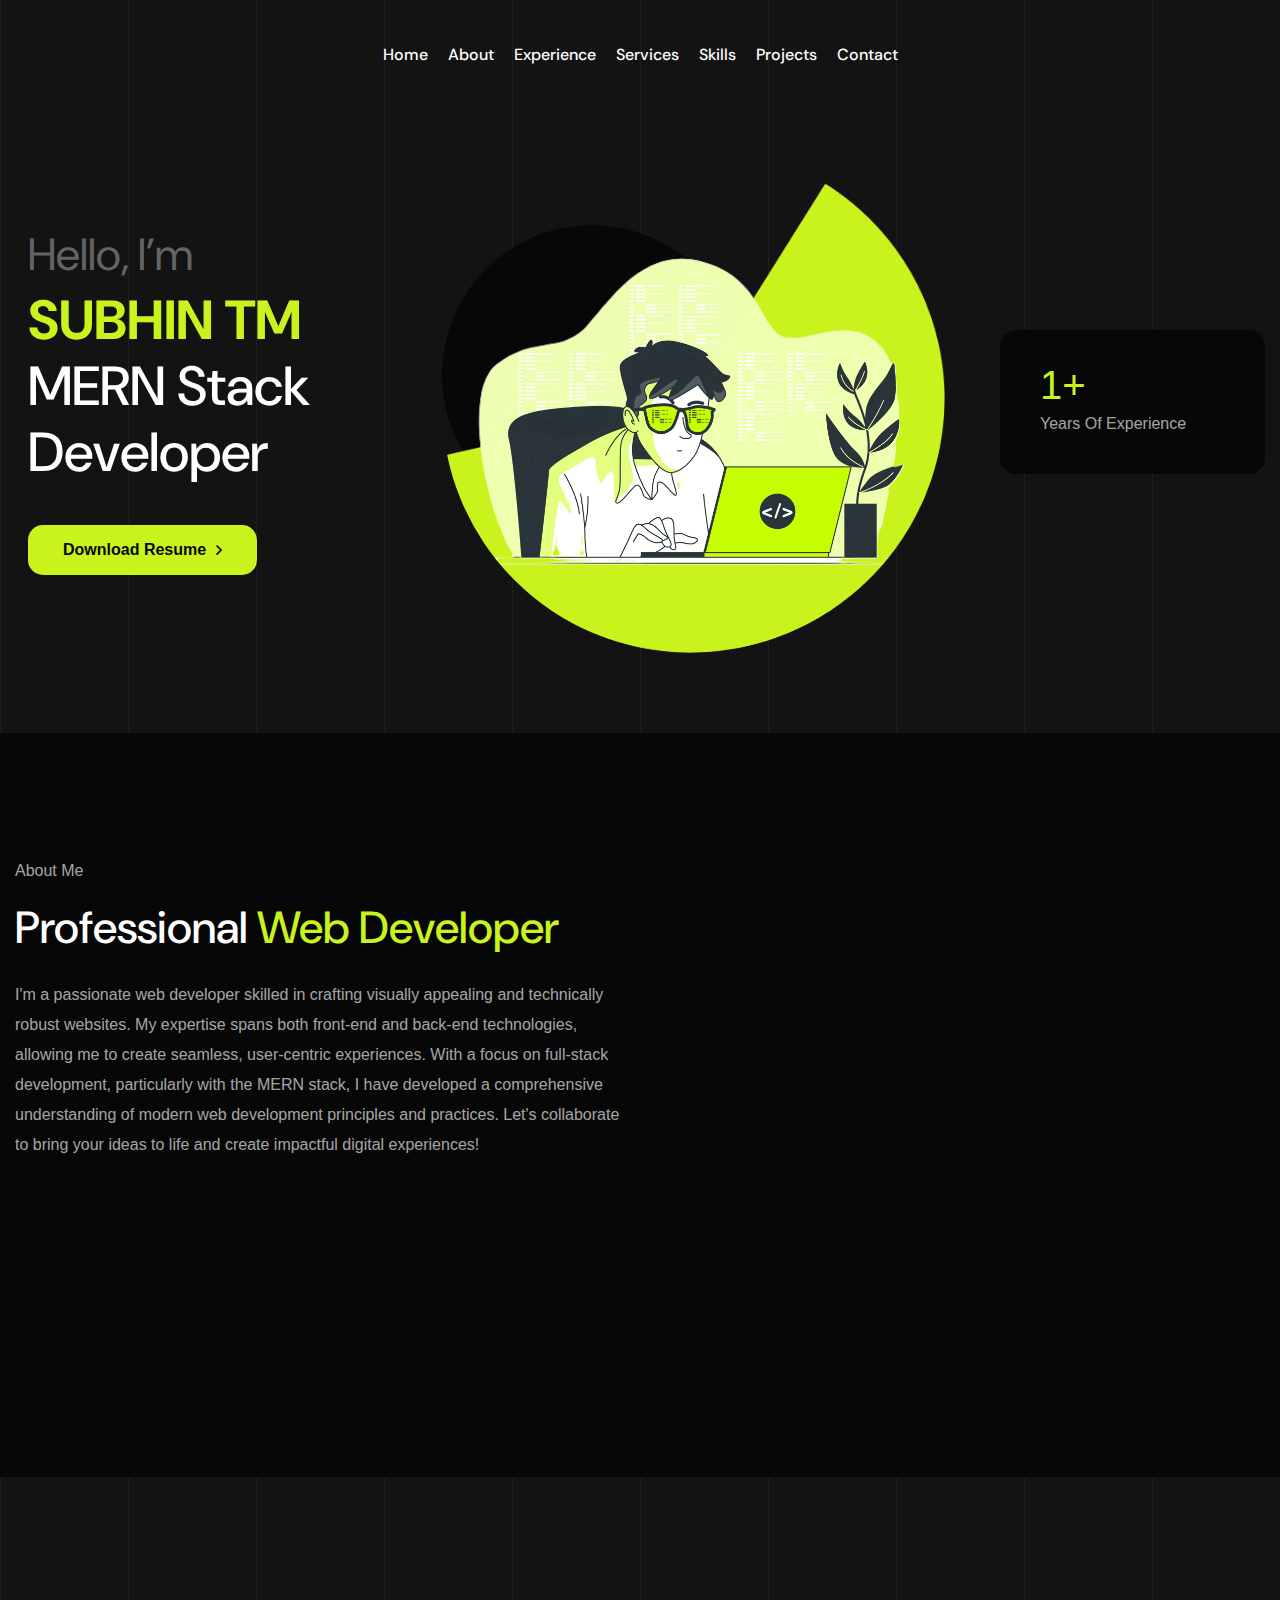
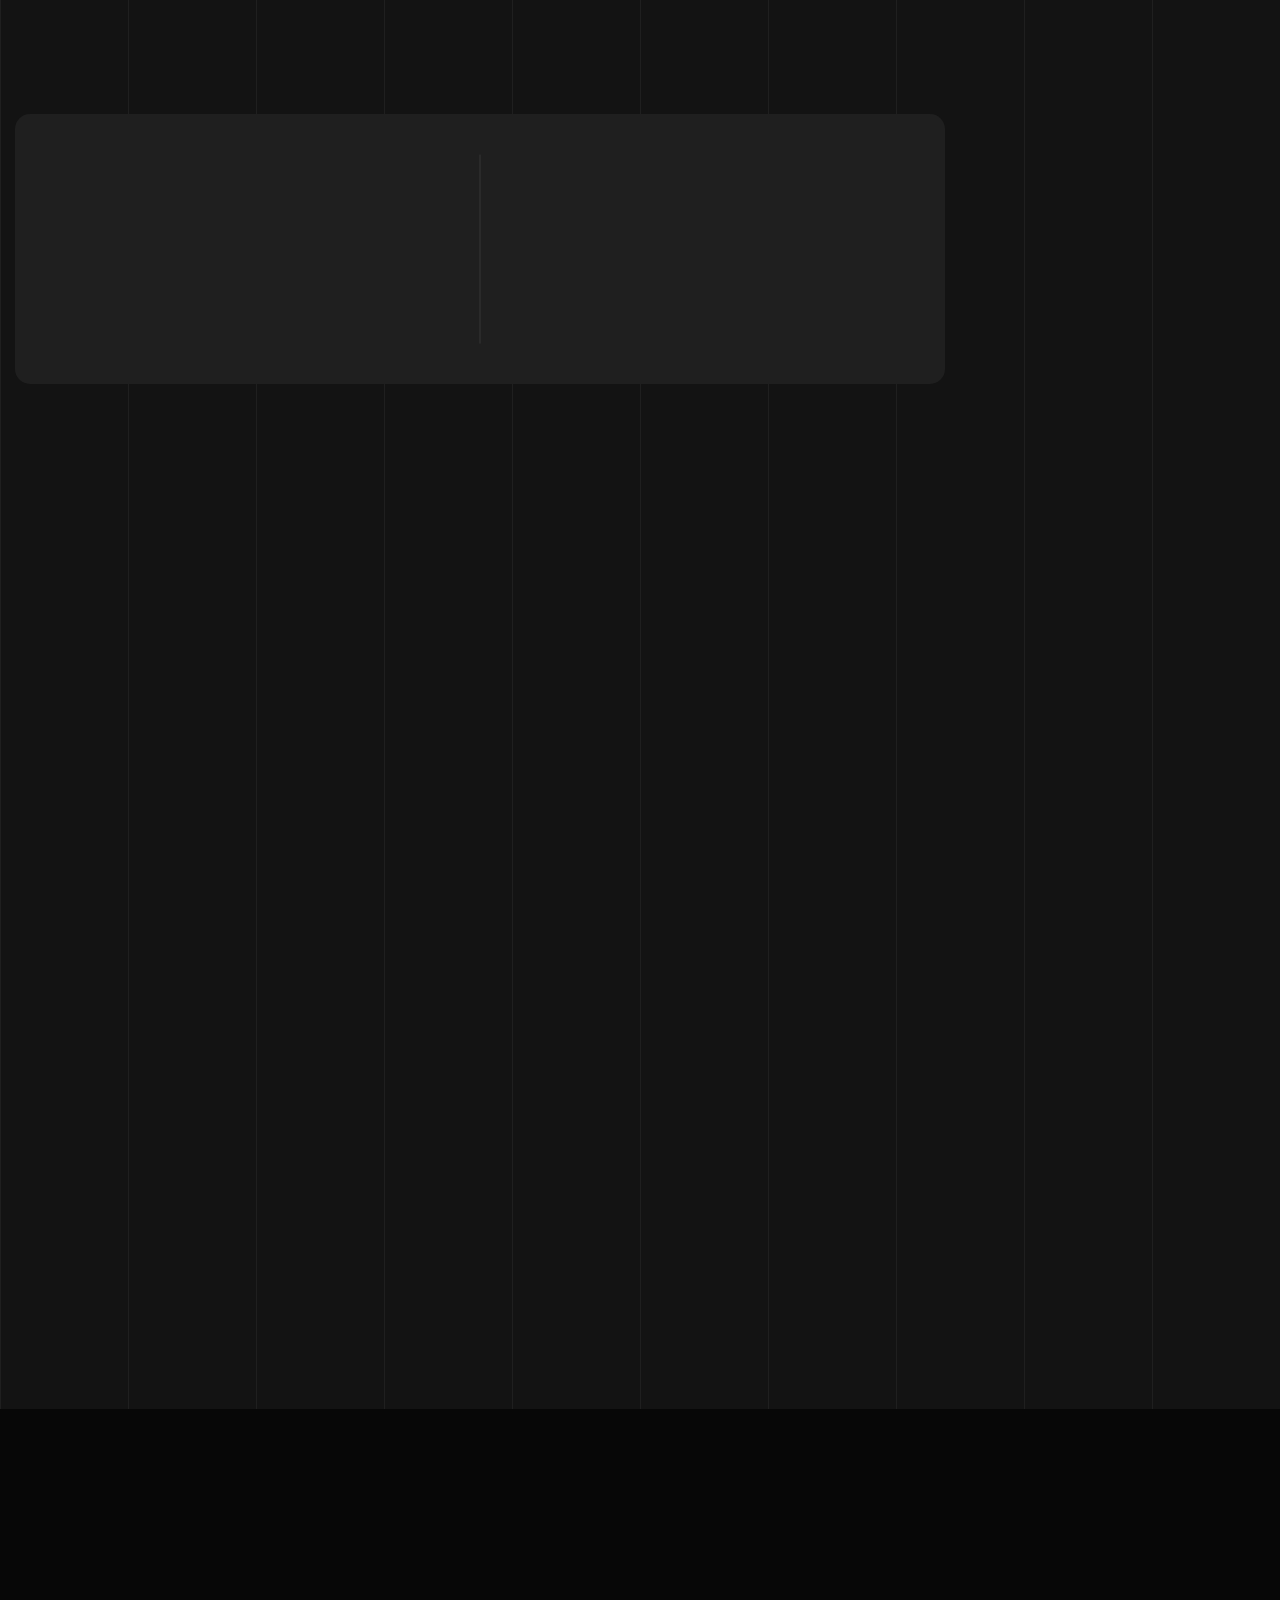
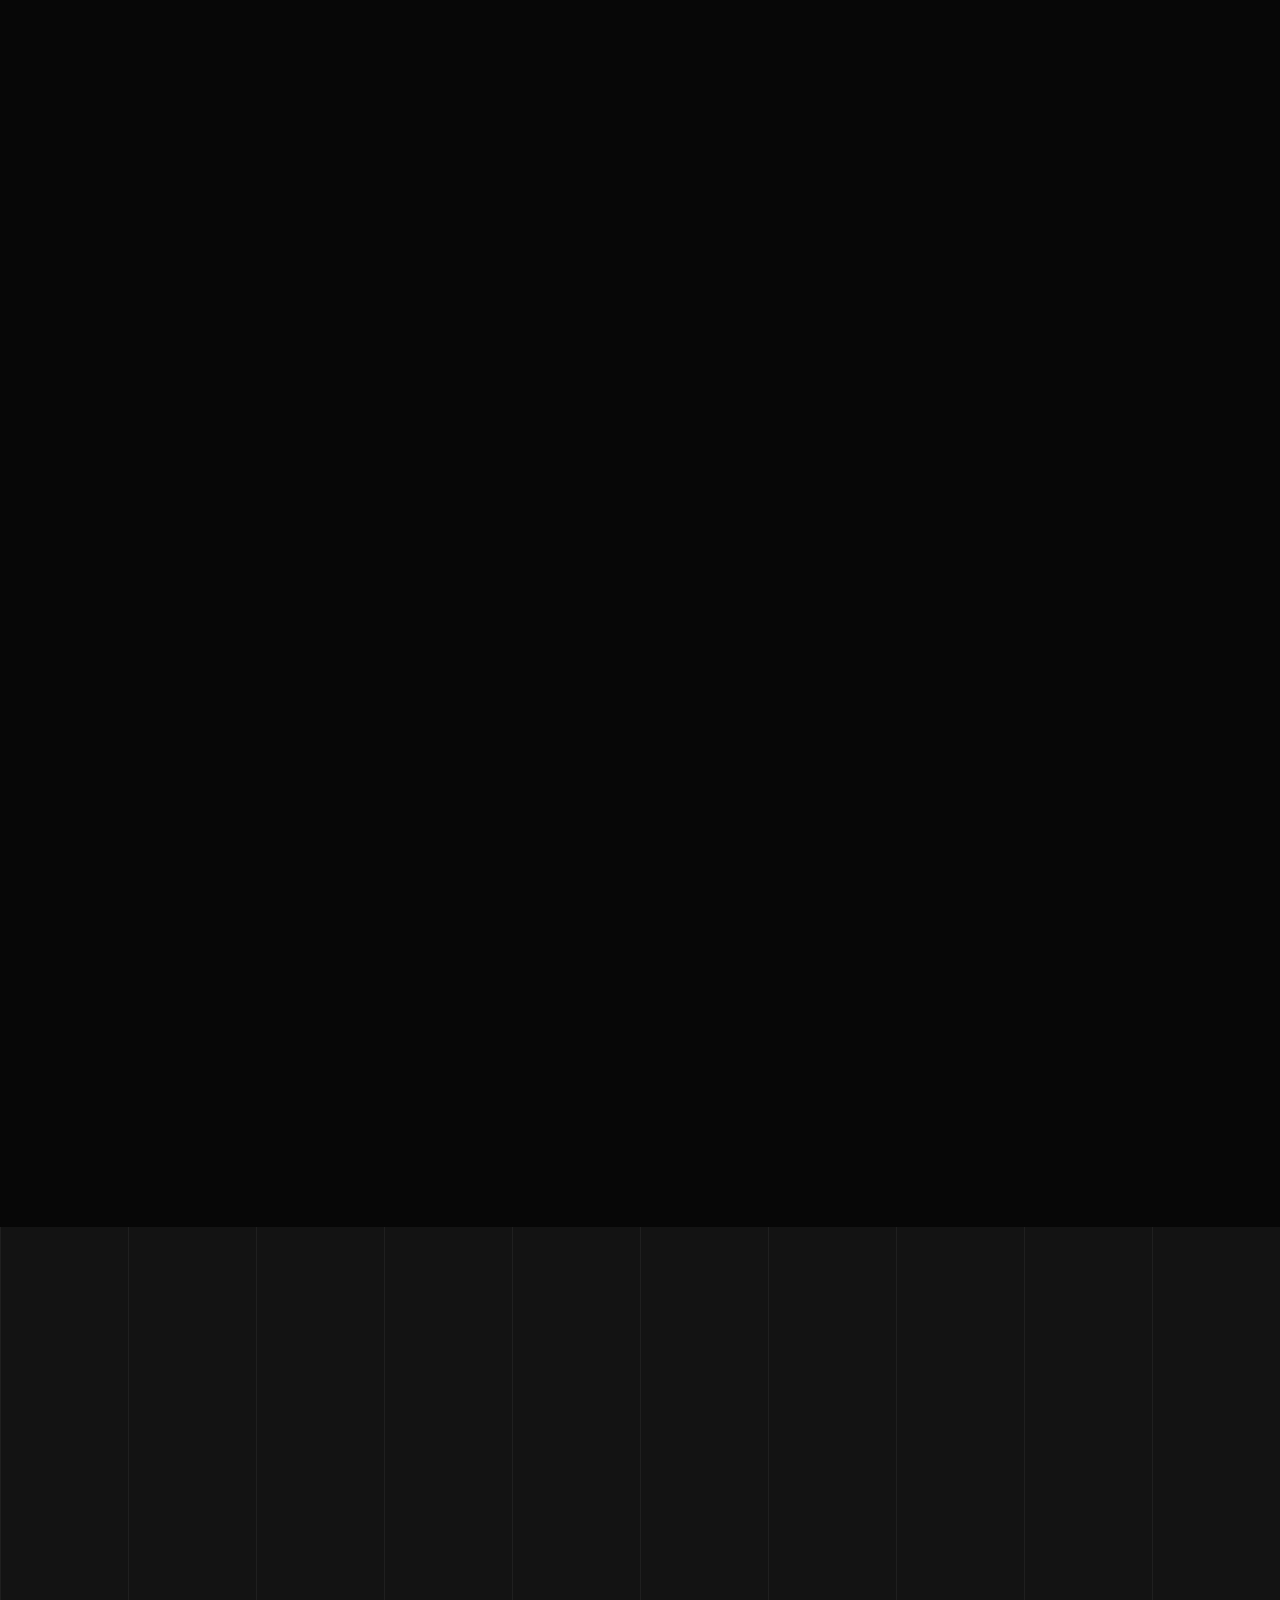
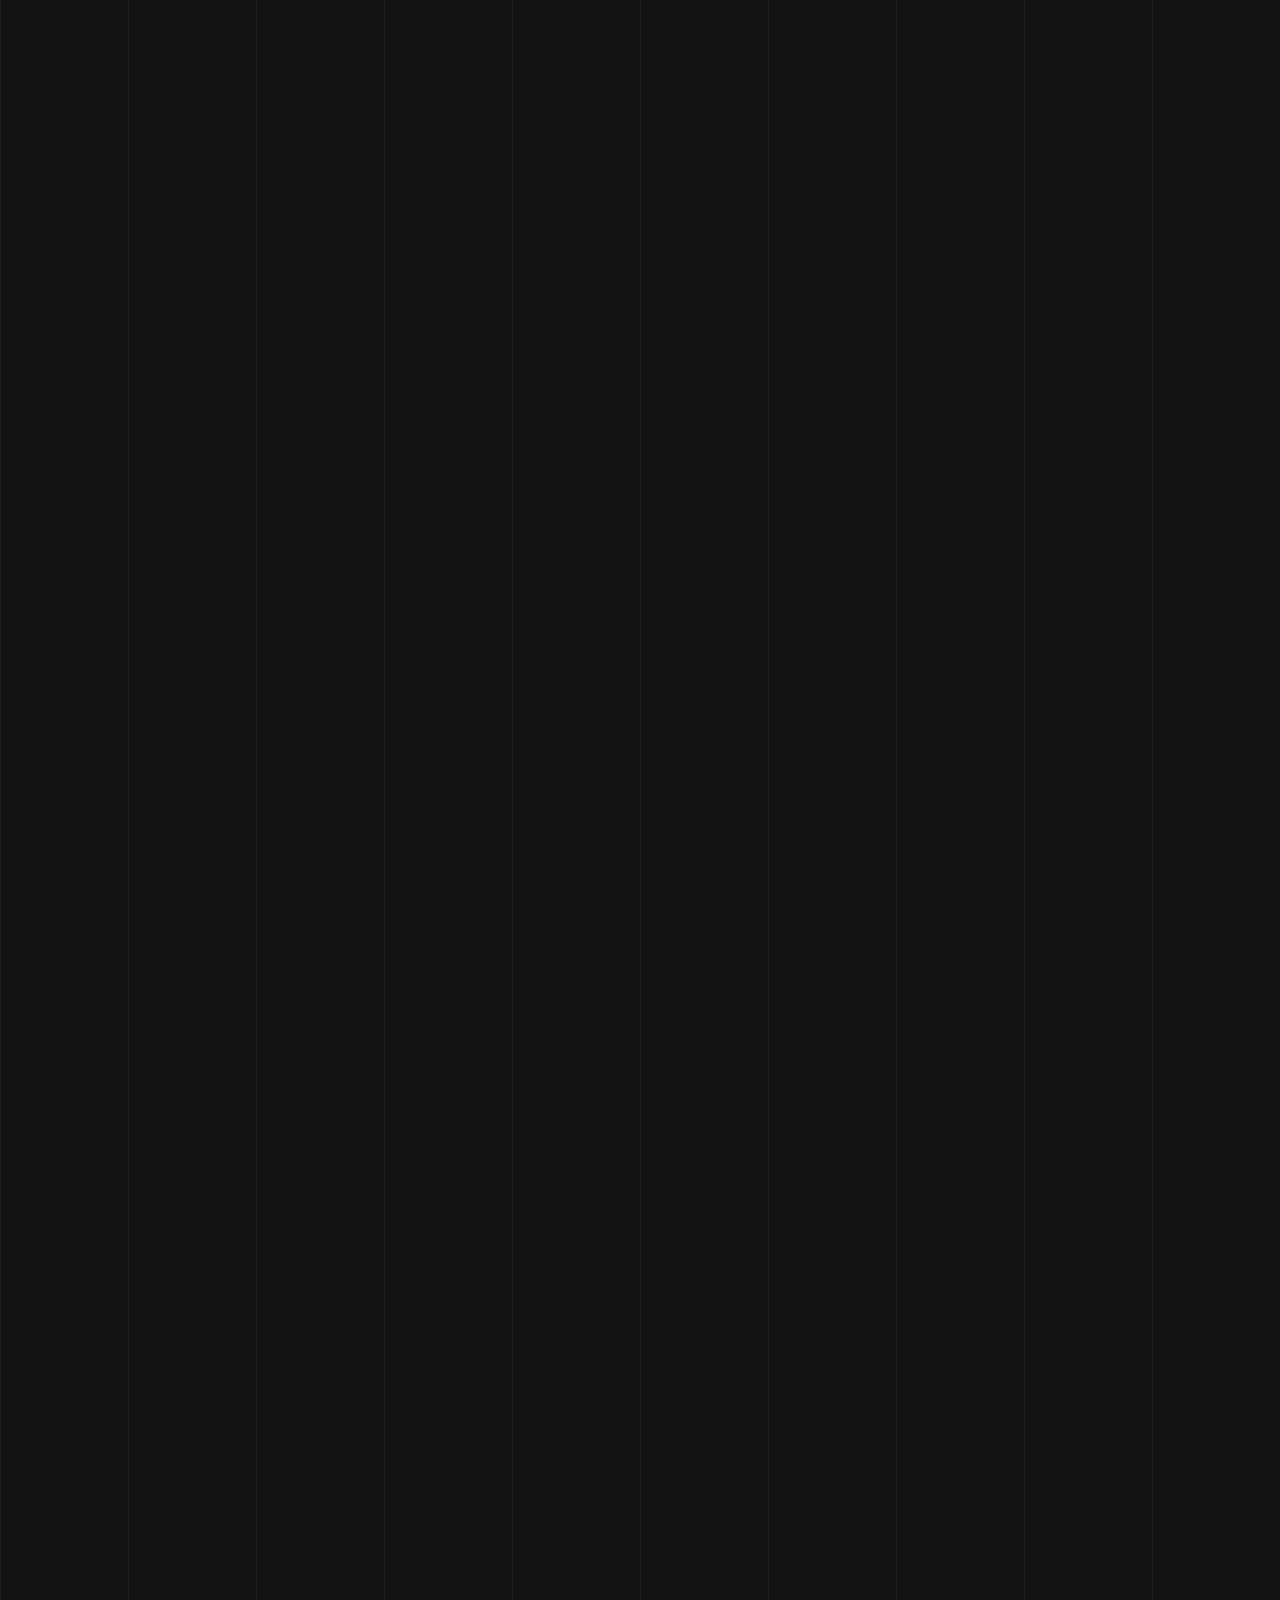
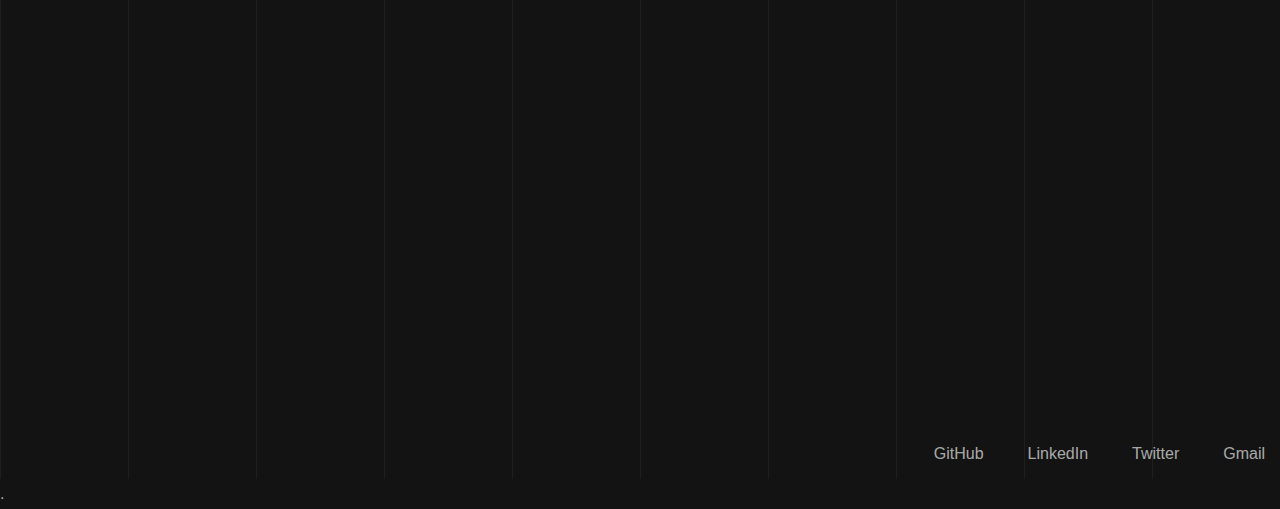
==== index.html @ 80774de9 "added exmedia and todo" ====
<!DOCTYPE html>
<html lang="en">

<head>
    <!-- Required meta tags -->
    <meta charset="utf-8">
    <meta name="description" content="">
    <meta http-equiv="X-UA-Compatible" content="IE=edge">
    <meta name="viewport" content="width=device-width, initial-scale=1, shrink-to-fit=no">

    <!-- Title -->
    <title>Portfolio</title>
    <!-- Favicon Icon -->
    <!-- <link rel="shortcut icon" href="assets/images/favicon.png" type=""> -->
    
    <!-- Flaticon -->
    <link rel="stylesheet" href="assets/css/flaticon.min.css">
    <!-- Font Awesome -->
    <link rel="stylesheet" href="assets/css/fontawesome-5.14.0.min.css">
    <!-- Bootstrap -->
    <link rel="stylesheet" href="assets/css/bootstrap.min.css">
    <!-- Magnific Popup -->
    <link rel="stylesheet" href="assets/css/magnific-popup.min.html">
    <!-- Nice Select -->
    <link rel="stylesheet" href="assets/css/nice-select.min.css">
    <!-- Animate -->
    <link rel="stylesheet" href="assets/css/animate.min.css">
    <!-- Slick -->
    <link rel="stylesheet" href="assets/css/slick.min.css">
    <!-- Main Style -->
    <link rel="stylesheet" href="assets/css/style.css">
    
</head>
<body class="home-one">
    <div class="page-wrapper">
        <!-- Preloader -->
        <div class="preloader"></div>

        <!-- main header -->
        <header class="main-header menu-absolute">
            <!--Header-Upper-->
            <div class="header-upper">
                <div class="container container-1620 clearfix">

                    <div class="header-inner rel d-flex align-items-center">
                        <div class="logo-outer">
                            <div class="logo"></div>
                        </div>

                        <div class="nav-outer clearfix mx-auto">
                            <!-- Main Menu -->
                            <nav class="main-menu navbar-expand-lg">
                                <div class="navbar-header">
                      
                                    <!-- Toggle Button -->
                                    <button type="button" class="navbar-toggle me-4" data-bs-toggle="collapse" data-bs-target=".navbar-collapse">
                                        <span class="icon-bar"></span>
                                        <span class="icon-bar"></span>
                                        <span class="icon-bar"></span>
                                    </button>
                                </div>

                                <div class="navbar-collapse collapse clearfix">
                                    <ul class="navigation onepage clearfix">
                                        <li><a href="#home">Home</a></li>
                                        <li><a href="#about">about</a></li>
                                        <li><a href="#resume">Experience</a></li>
                                        <li><a href="#services">services</a></li>
                                        <li><a href="#skills">skills</a></li>
                                        <li><a href="#portfolio">projects</a></li>
                                        <li><a href="#contact">Contact</a></li>
                                    </ul>
                                </div>

                            </nav>
                            <!-- Main Menu End-->
                        </div>
                        
                        <!-- Menu Button -->
                        
                    </div>
                </div>
            </div>
            <!--End Header Upper-->
        </header>
       
       
      
        <!-- Hero Section Start -->
        <section id="home" class="main-hero-area pt-150 pb-80 rel z-1">
            <div class="container container-1620">
                <div class="row align-items-center">
                    <div class="col-lg-4 col-sm-7">
                        <div style="padding-left: 13px !important;" class="hero-content rmb-55 wow fadeInUp delay-0-2s">
                            <span class="h2">Hello, I’m </span>
                            <h1><b>SUBHIN TM</b> MERN Stack Developer</h1>
                            <p></p>
                            <div class="hero-btns">
                                <a href="https://drive.google.com/file/d/1VQDu8NrergsKMDLRQy6FGhw_z3mb9g-M/view?usp=sharing" class="theme-btn">Download Resume<i class="far fa-angle-right"></i></a>
                              
                            </div>
                        </div>
                    </div>
                    <div class="col-lg-3 col-sm-5 order-lg-3">
                        <div class="hero-counter-wrap ms-lg-auto rmb-55 wow fadeInUp delay-0-4s">
                            <div class="counter-item counter-text-wrap">
                                <span class="count-text plus" data-stop="1">1</span>
                                <span class="counter-title">Years Of Experience</span>
                            </div>
                            <!-- <div class="counter-item counter-text-wrap">
                                <span class="count-text -plus" data-speed="3000" data-stop="2">0</span>
                                <span class="counter-title">Project Complete</span>
                            </div> -->
                          
                        </div>
                    </div>
                    <div class="col-lg-5">
                        <div class="author-image-part wow fadeIn delay-0-3s">
                            <div class="bg-circle"></div>
                            <img src="assets/images/hero/new.png" alt="Author">
                            <div class="progress-shape">
                                <img src="assets/images/hero/progress-shape.png" alt="Progress">
                            </div>
                        </div>
                    </div>
                </div>
            </div>
            <div class="bg-lines">
               <span></span><span></span>
               <span></span><span></span>
               <span></span><span></span>
               <span></span><span></span>
               <span></span><span></span>
            </div>
        </section>
        <!-- Hero Section End -->
        
        
        <!-- About Area start -->
        <section id="about" class="about-area rel z-1">
            <div class="for-bgc-black py-130 rpy-100">
                <div class="container">
                    <div class="row gap-100 align-items-center">
                        <div class="col-lg-7">
                            <div class="about-content-part rel z-2 rmb-55">
                                <div class="section-title mb-35 wow fadeInUp delay-0-2s">
                                    <span class="sub-title mb-15">About Me</span>
                                    <h2>Professional <span> Web Developer</span> </h2>
                                    <p>I'm a passionate web developer skilled in crafting visually appealing and technically robust websites. My expertise spans both front-end and back-end technologies, allowing me to create seamless, user-centric experiences. With a focus on full-stack development, particularly with the MERN stack, I have developed a comprehensive understanding of modern web development principles and practices. Let's collaborate to bring your ideas to life and create impactful digital experiences!</p>
                                </div>
                              
                                <div class="about-info-box mt-25 wow fadeInUp delay-0-2s">
                                    <div class="info-box-item">
                                        <i class="far fa-envelope"></i>
                                        <div class="content">
                                            <span>Email Me</span><br>
                                            <a href="mailto:subhintm2018@gmail.com">subhintm2018@gmail.com</a>

                                        </div>
                                    </div>
                                    <div class="info-box-item">
                                        <i class="far fa-phone"></i>
                                        <div class="content">
                                            <span>Make A Call</span><br>
                                            <a href="callto:+917012838736">+91 7012838736</a>
                                        </div>
                                    </div>
                                </div>
                            </div>
                        </div>
                        <div class="col-lg-5">
                            <div class="about-image-part wow fadeInUp delay-0-3s">
                                <img src="assets/images/hero/me.png" alt="About Me">
                                <div class="about-btn btn-one wow fadeInRight delay-0-4s">
                                    <img src="assets/images/about/btn-image1.png" alt="Image">
                                    <h6>MERN Stack Developer</h6>
                                    <i class="fas fa-arrow-right"></i>
                                </div>
                                <div class="about-btn btn-two wow fadeInRight delay-0-5s">
                                    <!-- <img src="assets/images/about/btn-image2.png" alt="Image"> -->
                                    <h6 ><span style="padding: 10px;">Subhin TM</span><br><span style="padding: 10px;">Calicut, Kerala </span></h6><br>
                                    

                                    <i class="fas fa-arrow-right"></i>
                                </div>
                                <div class="dot-shape">
                                    <img src="assets/images/shape/about-dot.png" alt="Shape">
                                </div>
                            </div>
                        </div>
                    </div>
                </div>
            </div>
            <div class="bg-lines">
               <span></span><span></span>
               <span></span><span></span>
               <span></span><span></span>
               <span></span><span></span>
               <span></span><span></span>
            </div>
        </section>
        <!-- About Area end -->
        
        
        
        <!-- Resume Area start -->
        <section id="resume" class="resume-area pt-130 rpt-100 rel z-1">
            <div class="container">
                <div class="row">
                    <!-- <div class="col-lg-3">
                        <div class="big-icon mt-85 rmt-0 rmb-55 wow fadeInUp delay-0-2s">
                            <i class="flaticon-asterisk-1"></i>
                        </div>
                    </div> -->
                    <div class="col-lg-9">
                        <div class="row">
                            <div class="col-xl-8 col-lg-9">
                                <div class="section-title mb-60 wow fadeInUp delay-0-2s">
                                    <h2> <span>Experience </span> </h2>
                                </div>
                            </div>
                        </div>
                        <div class="resume-items-wrap">
                            <div class="row justify-content-between">
                                <div class="col-xl-5 col-md-6">
                                    <div class="resume-item wow fadeInUp ">

                                        <div class="content">
                                            <span class="years">2023 - Present</span>
                                            <h4>Mern Stack Developer Intern</h4>
                                            <span style="color: white;" class="company">Self Stack</span><br>
                                            <span class="company">Calicut, Kerala</span>
                                        </div>
                                    </div>
                                </div>
                                <!-- <div class="col-xl-5 col-md-6">
                                    <div class="resume-item wow fadeInUp delay-0-4s">
                                        <div class="icon">
                                            <i class="far fa-arrow-right"></i>
                                        </div>
                                        <div class="content">
                                            <span class="years">2016 - 2018</span>
                                            <h4>Junior UX/UI Designer</h4>
                                            <span class="company">LinkedIn</span>
                                        </div>
                                    </div>
                                </div> -->
                            </div>
                        </div>
                    </div>
                </div>
            </div>
            <div class="bg-lines">
               <span></span><span></span>
               <span></span><span></span>
               <span></span><span></span>
               <span></span><span></span>
               <span></span><span></span>
            </div>
        </section>
        <!-- Resume Area end -->
        
        
        <!-- Services Area start -->
        <section id="services" class="services-area pt-130 rpt-100 pb-100 rpb-70 rel z-1">
            <div class="container">
                <div class="row justify-content-center">
                    <div class="col-xl-6 col-lg-8">
                        <div class="section-title text-center mb-60 wow fadeInUp delay-0-2s">
                            <span class="sub-title mb-15">Services</span>
                            <h2>My <span>Special Service</span> For your Development</h2>
                        </div>
                    </div>
                </div>
                <div class="row">
                    <div class="col-lg-6">
                        <div class="service-item wow fadeInUp delay-0-2s">
                            <div class="number"></div>
                            <div class="content">
                                <h4>Website Development</h4>
                                <p>Creating websites from scratch or existing websites to improve functionality and user experience</p>
                            </div>
                            <a href="#portfolio" class="details-btn"><i class="fas fa-arrow-right"></i></a>
                        </div>
                    </div>
                    <div class="col-lg-6">
                        <div class="service-item wow fadeInUp delay-0-4s">
                            <div class="number"></div>
                            <div class="content">
                                <h4>Front-End Development</h4>
                                <p>Building the user interface and ensuring a seamless user experience across all devices.</p>
                            </div>
                            <a href="#portfolio" class="details-btn"><i class="fas fa-arrow-right"></i></a>
                        </div>
                    </div>
                    <div class="col-lg-6">
                        <div class="service-item wow fadeInUp delay-0-2s">
                            <div class="number"></div>
                            <div class="content">
                                <h4>Back-End Development</h4>
                                <p>Managing server-side logic, databases, and ensuring the website's functionality</p>
                            </div>
                            <a href="#portfolio" class="details-btn"><i class="fas fa-arrow-right"></i></a>
                        </div>
                    </div>
                    <div class="col-lg-6">
                        <div class="service-item wow fadeInUp delay-0-4s">
                            <div class="number"></div>
                            <div class="content">
                                <h4>Full-Stack Development</h4>
                                <p>Handling both front-end and back-end development to create fully functional websites or web applications.</p>
                            </div>
                            <a href="#portfolio" class="details-btn"><i class="fas fa-arrow-right"></i></a>
                        </div>
                    </div>
                    <div class="col-lg-6">
                        <div class="service-item wow fadeInUp delay-0-2s">
                            <div class="number"></div>
                            <div class="content">
                                <h4>Maintenance and Support</h4>
                                <p>Providing ongoing maintenance and support services to keep websites running smoothly.</p>
                            </div>
                            <a href="#portfolio" class="details-btn"><i class="fas fa-arrow-right"></i></a>
                        </div>
                    </div>
                    <div class="col-lg-6">
                        <div class="service-item wow fadeInUp delay-0-4s">
                            <div class="number"></div>
                            <div class="content">
                                <h4>Mobile Responsive Design</h4>
                                <p>Ensuring websites are optimized for mobile devices to provide a consistent experience across all platforms.</p>
                            </div>
                            <a href="#portfolio" class="details-btn"><i class="fas fa-arrow-right"></i></a>
                        </div>
                    </div>
                </div>
            </div>
            <div class="bg-lines">
               <span></span><span></span>
               <span></span><span></span>
               <span></span><span></span>
               <span></span><span></span>
               <span></span><span></span>
            </div>
        </section>
        <!-- Services Area end -->
        
        
        <!-- Skill Area start -->
        <section id="skills" class="skill-area rel z-1">
            <div class="for-bgc-black pt-130 rpt-100 pb-100 rpb-70">
                <div class="container">
                    <div class="row gap-100">
                        <div class="col-lg-7">
                            <div class="skill-content-part rel z-2 rmb-55 wow fadeInUp delay-0-2s">
                                <div class="section-title mb-40">
                                    <span class="sub-title mb-15">My Skills</span>
                                    <h2>Let’s Explore Popular <span>Skills</span></h2>
                                    <p></p>
                                </div>
                            </div>
                        </div>
                        <div class="col-lg-11">
                            <div class="skill-items-wrap">
                                <div class="row">
                                    <div class="col-xl-3 col-lg-4 col-md-3 col-sm-4 col-6">
                                        <div class="skill-item wow fadeInUp delay-0-2s">
                                            <img width="50px" height="50px" src="assets/images/skills/js.png" alt="Skill">
                                            <h5>Java Script</h5>
                                        </div>
                                    </div>
                                    <div class="col-xl-3 col-lg-4 col-md-3 col-sm-4 col-6">
                                        <div class="skill-item wow fadeInUp delay-0-2s">
                                            <img width="50px" height="50px" src="assets/images/skills/typescript.png" alt="Skill">
                                            <h5>TypeScript</h5>
                                        </div>
                                    </div>
                                    
                                    
                                    <div class="col-xl-3 col-lg-4 col-md-3 col-sm-4 col-6">
                                        <div class="skill-item wow fadeInUp delay-0-3s">
                                            <img  width="50px"  height="50px" src="assets/images/skills/c-programming-language-seeklogo.com.svg" alt="Skill">
                                            <h5>C </h5>
                                          
                                        </div>
                                    </div>
                                    <div class="col-xl-3 col-lg-4 col-md-3 col-sm-4 col-6">
                                        <div class="skill-item wow fadeInUp delay-0-4s">
                                            <img  width="50px"  height="50px" src="assets/images/skills/react.png" alt="Skill">
                                            <h5>React</h5>
                                           
                                        </div>
                                    </div>
                                    <div class="col-xl-3 col-lg-4 col-md-3 col-sm-4 col-6">
                                        <div  class="skill-item wow fadeInUp delay-0-5s">
                                            <img  width="50px"  height="50px" src="assets/images/skills/redux.svg" alt="Skill">
                                            <h5>Redux</h5>
                                          
                                        </div>
                                    </div>
                                    <div class="col-xl-3 col-lg-4 col-md-3 col-sm-4 col-6">
                                        <div class="skill-item wow fadeInUp delay-0-2s">
                                            <img   width="50px"  height="50px" src="assets/images/skills/jquery-mobile-seeklogo.com.svg" alt="Skill">
                                            <h5>jQuery</h5>
                                         
                                        </div>
                                    </div>
                                    <div class="col-xl-3 col-lg-4 col-md-3 col-sm-4 col-6">
                                        <div class="skill-item wow fadeInUp delay-0-3s">
                                            <img  width="50px"  height="50px" src="assets/images/skills/tailwind.svg" alt="Skill">
                                            <h5>Tailwind</h5>
                                          
                                        </div>
                                    </div>
                                    <div class="col-xl-3 col-lg-4 col-md-3 col-sm-4 col-6">
                                        <div class="skill-item wow fadeInUp delay-0-4s">
                                            <img  width="50px"  height="50px" src="assets/images/skills/bootstrap.png" alt="Skill">
                                            <h5>Bootstrap</h5>
                                            
                                        </div>
                                    </div>
                                    <div class="col-xl-3 col-lg-4 col-md-3 col-sm-4 col-6">
                                        <div class="skill-item wow fadeInUp delay-0-5s">
                                            <img  width="50px"  height="50px" src="assets/images/skills/database.png" alt="Skill">
                                            <h5>MongoDB</h5>
                                        </div>
                                    </div>
                                    <div class="col-xl-3 col-lg-4 col-md-3 col-sm-4 col-6">
                                        <div class="skill-item wow fadeInUp delay-0-5s">
                                            <img  width="50px"  height="50px" src="assets/images/skills/mysql.png" alt="Skill">
                                            <h5>MySQL</h5>
                                        </div>
                                    </div>
                                    <div class="col-xl-3 col-lg-4 col-md-3 col-sm-4 col-6">
                                        <div class="skill-item wow fadeInUp delay-0-5s">
                                            <img width="50px"  height="50px" src="assets/images/skills/node-node-js-seeklogo.com.svg" alt="Skill">
                                            <h5>Node.js</h5>
                                           
                                        </div>
                                    </div>
                                    <div class="col-xl-3 col-lg-4 col-md-3 col-sm-4 col-6">
                                        <div class="skill-item wow fadeInUp delay-0-5s">
                                            <img  width="50px"  height="50px" src="assets/images/skills/express.png" alt="Skill">
                                            <h5>Express.js</h5>             
                                        </div>
                                    </div>
                                    <div class="col-xl-3 col-lg-4 col-md-3 col-sm-4 col-6">
                                        <div class="skill-item wow fadeInUp delay-0-5s">
                                            <img width="50px"  height="50px" src="assets/images/skills/html.svg" alt="Skill">
                                            <h5>HTML</h5>
                                           
                                        </div>
                                    </div>
                                    <div class="col-xl-3 col-lg-4 col-md-3 col-sm-4 col-6">
                                        <div class="skill-item wow fadeInUp delay-0-5s">
                                            <img width="50px"  height="50px" src="assets/images/skills/css.svg" alt="Skill">
                                            <h5>CSS</h5>
                                           
                                        </div>
                                    </div>
                                   
                                    <div class="col-xl-3 col-lg-4 col-md-3 col-sm-4 col-6">
                                        <div class="skill-item wow fadeInUp delay-0-5s">
                                            <img  width="50px"  height="50px" src="assets/images/skills/handlebars-1.svg" alt="Skill">
                                            <h5>Handlebars</h5>
                                           
                                        </div>
                                    </div>
                                  
                                
                                    <div class="col-xl-3 col-lg-4 col-md-3 col-sm-4 col-6">
                                        <div class="skill-item wow fadeInUp delay-0-5s">
                                            <img  width="50px"  height="50px" src="assets/images/skills/git.svg" alt="Skill">
                                            <h5>Git</h5>
                                        </div>
                                    </div>
                                    <div class="col-xl-3 col-lg-4 col-md-3 col-sm-4 col-6">
                                        <div class="skill-item wow fadeInUp delay-0-5s">
                                            <img  width="50px"  height="50px" src="assets/images/skills/nginx-1.svg" alt="Skill">
                                            <h5>Nginx</h5>
                                        </div>
                                    </div>
                                    <div class="col-xl-3 col-lg-4 col-md-3 col-sm-4 col-6">
                                        <div class="skill-item wow fadeInUp delay-0-5s">
                                            <img  width="50px"  height="50px" src="assets/images/skills/aws.svg" alt="Skill">
                                            <h5>AWS</h5>
                                        </div>
                                    </div>
                                    <div class="col-xl-3 col-lg-4 col-md-3 col-sm-4 col-6">
                                        <div class="skill-item wow fadeInUp delay-0-5s">
                                            <img  width="50px"  height="50px" src="assets/images/skills/cloud.svg" alt="Skill">
                                            <h5>Cloudflare</h5>
                                        </div>
                                    </div>
                                    <div class="col-xl-3 col-lg-4 col-md-3 col-sm-4 col-6">
                                        <div class="skill-item wow fadeInUp delay-0-5s">
                                            <img  width="50px"  height="50px" src="assets/images/skills/vercel.svg" alt="Skill">
                                            <h5>Vercel</h5>
                                        </div>
                                    </div>
                                  
                                    <div class="col-xl-3 col-lg-4 col-md-3 col-sm-4 col-6">
                                        <div class="skill-item wow fadeInUp delay-0-5s">
                                            <img  width="50px"  height="50px" src="assets/images/skills/postman.svg" alt="Skill">
                                            <h5>Postman</h5>
                                        </div>
                                    </div>
                                    <div class="col-xl-3 col-lg-4 col-md-3 col-sm-4 col-6">
                                        <div class="skill-item wow fadeInUp delay-0-5s">
                                            <img w width="50px"  height="50px" src="assets/images/skills/figma.png" alt="Skill">
                                            <h5>Figma</h5>
                                        </div>
                                    </div>
                                    <div class="col-xl-3 col-lg-4 col-md-3 col-sm-4 col-6">
                                        <div class="skill-item wow fadeInUp delay-0-5s">
                                            <img  width="50px"  height="50px" src="assets/images/skills/npm-node-package-manager.svg" alt="Skill">
                                            <h5>Npm</h5>
                                        </div>
                                    </div>
                                    
                                </div>
                            </div>
                        </div>
                    </div>
                </div>
            </div>
            <div class="bg-lines">
               <span></span><span></span>
               <span></span><span></span>
               <span></span><span></span>
               <span></span><span></span>
               <span></span><span></span>
            </div>
        </section>
        <!-- Skill Area end -->
        
        
        <!-- Projects Area start -->
        <section id="portfolio" class="projects-area pt-130 rpt-100 pb-100 rpb-70 rel z-1">
            <div class="container">
                <div class="row justify-content-center">
                    <div class="col-xl-12">
                        <div class="section-title text-center mb-60 wow fadeInUp delay-0-2s">
                            <span class="sub-title mb-15">Latest Works</span>
                            <h2>Explore My Popular <span>Projects</span></h2>
                        </div>
                    </div>
                </div>
                <div class="row align-items-center pb-25">
                    <div class="col-lg-6">
                        <div class="project-image wow fadeInLeft delay-0-2s">
                            <img src="assets/images/projects/shoezilla.png" alt="Project">
                        </div>
                    </div>
                    <div class="col-xl-5 col-lg-6">
                        <div class="project-content wow fadeInRight delay-0-2s">
                            <span class="sub-title">E-Commerce Website</span>
                            <h2><a href="https://shoezilla.shop/">Shoe Zilla</a></h2>
                            <p>Developed an e-commerce website called Shoezilla, which is exclusively focused on selling branded shoes.</p>
                            <a href="https://shoezilla.shop/" class="details-btn"><i class="far fa-arrow-right"></i></a>
                        </div>
                    </div>
                </div>
                <div class="row align-items-center pb-25">
                    <div class="col-lg-6 order-lg-2">
                        <div class="project-image wow fadeInLeft delay-0-2s">
                            <img  src="assets/images/projects/weather.png" alt="Project">
                        </div>
                    </div>
                    <div class="col-xl-5 col-lg-6 ms-auto">
                        <div class="project-content wow fadeInRight delay-0-2s">
                            <span class="sub-title">React App</span>
                            <h2><a href="https://react-weather-app-xi-vite.vercel.app/">Weather Forecast Web Application</a></h2>
                            <p> The application features an optimized cities table, displaying city names, country names, and their respective time
                                zones. Once a user selects a city, they are presented with a detailed weather page. This page includes current
                                weather information as well as a forecast for the selected city.</p>
                            <a href="https://react-weather-app-xi-vite.vercel.app/" class="details-btn"><i class="far fa-arrow-right"></i></a>
                        </div>
                    </div>
                </div>
                <div class="row align-items-center pb-25">
                    <div class="col-lg-6">
                        <div class="project-image wow fadeInLeft delay-0-2s">
                            <img src="assets/images/projects/social.jpeg" alt="Project">
                        </div>
                    </div>
                    <div class="col-xl-5 col-lg-6">
                        <div class="project-content wow fadeInRight delay-0-2s">
                            <span class="sub-title">MERN Stack Application</span>
                            <h2><a href="https://social-stream-wine.vercel.app/">Social Stream</a></h2>
                            <p> Fully functional MERN stack application. Users can post images, like and comment on posts,
                                update their profile picture, and receive notifications. The frontend is built using React, and the backend is
                                connected with Node.js. Designed to be highly responsive and optimized for mobile devices.</p>
                            <a href="https://social-stream-wine.vercel.app/" class="details-btn"><i class="far fa-arrow-right"></i></a>
                        </div>
                    </div>
                </div>
              
                <div class="project-btn text-center wow fadeInUp delay-0-2s">
                    <a href="projects.html" class="theme-btn">View All Projects <i class="far fa-angle-right"></i></a>
                </div>
            </div>
            <div class="bg-lines">
               <span></span><span></span>
               <span></span><span></span>
               <span></span><span></span>
               <span></span><span></span>
               <span></span><span></span>
            </div>
        </section>
        <!-- Projects Area end -->
        
        

        <!-- footer area start -->
        <footer class="main-footer rel z-1">
        
            <div class="footer-bottom pt-20 pb-5 rpt-25">
                <div class="container">
                   <div class="row">
                       <div class="col-lg-6">
                            <div >
                                <p></p>
                            </div>
                       </div>
                       <div id="contact" class="col-lg-6 text-lg-end">
                           <ul class="footer-bottom-nav">                 
                               <li><a href="https://github.com/SUBHIN-TM">GitHub</a></li>
                               <li><a href="https://www.linkedin.com/in/subhin-tm/">LinkedIn</a></li>
                               <li><a href="https://x.com/subhintm?t=p_jfzYmU2TYT90Y9gI2flw&s=09">Twitter</a></li>          
                               <li><a href="mailto:subhintm2018@gmail.com">Gmail</a></li>
                              
                           </ul>
                       </div>
                   </div>
                   <!-- Scroll Top Button -->
                    <button class="scroll-top scroll-to-target" data-target="html"><span class="fas fa-angle-double-up"></span></button>
                </div>
                <div class="bg-lines">
                   <span></span><span></span>
                   <span></span><span></span>
                   <span></span><span></span>
                   <span></span><span></span>
                   <span></span><span></span>
                </div>
            </div>
        </footer>
        <!-- footer area end -->

    </div>
    <!--End pagewrapper-->
   
    .
    
    <!-- Jquery -->
    <script data-cfasync="false" src="../../cdn-cgi/scripts/5c5dd728/cloudflare-static/email-decode.min.js"></script><script src="assets/js/jquery-3.6.0.min.js"></script>
    <!-- Bootstrap -->
    <script src="assets/js/bootstrap.min.js"></script>
    <!-- Appear Js -->
    <script src="assets/js/appear.min.js"></script>
    <!-- Slick -->
    <script src="assets/js/slick.min.js"></script>
    <!-- Nice Select -->
    <script src="assets/js/jquery.nice-select.min.js"></script>
    <!-- Image Loader -->
    <script src="assets/js/imagesloaded.pkgd.min.js"></script>
    <!-- Isotope -->
    <script src="assets/js/isotope.pkgd.min.js"></script>
    <!--  WOW Animation -->
    <script src="assets/js/wow.min.js"></script>
    <!-- Custom script -->
    <script src="assets/js/script.js"></script>
    
    <!-- For Contact Form -->
    <script src="assets/js/jquery.ajaxchimp.min.js"></script>
    <script src="assets/js/form-validator.min.js"></script>
    <script src="assets/js/contact-form-script.js"></script>

   
</body>

</html>
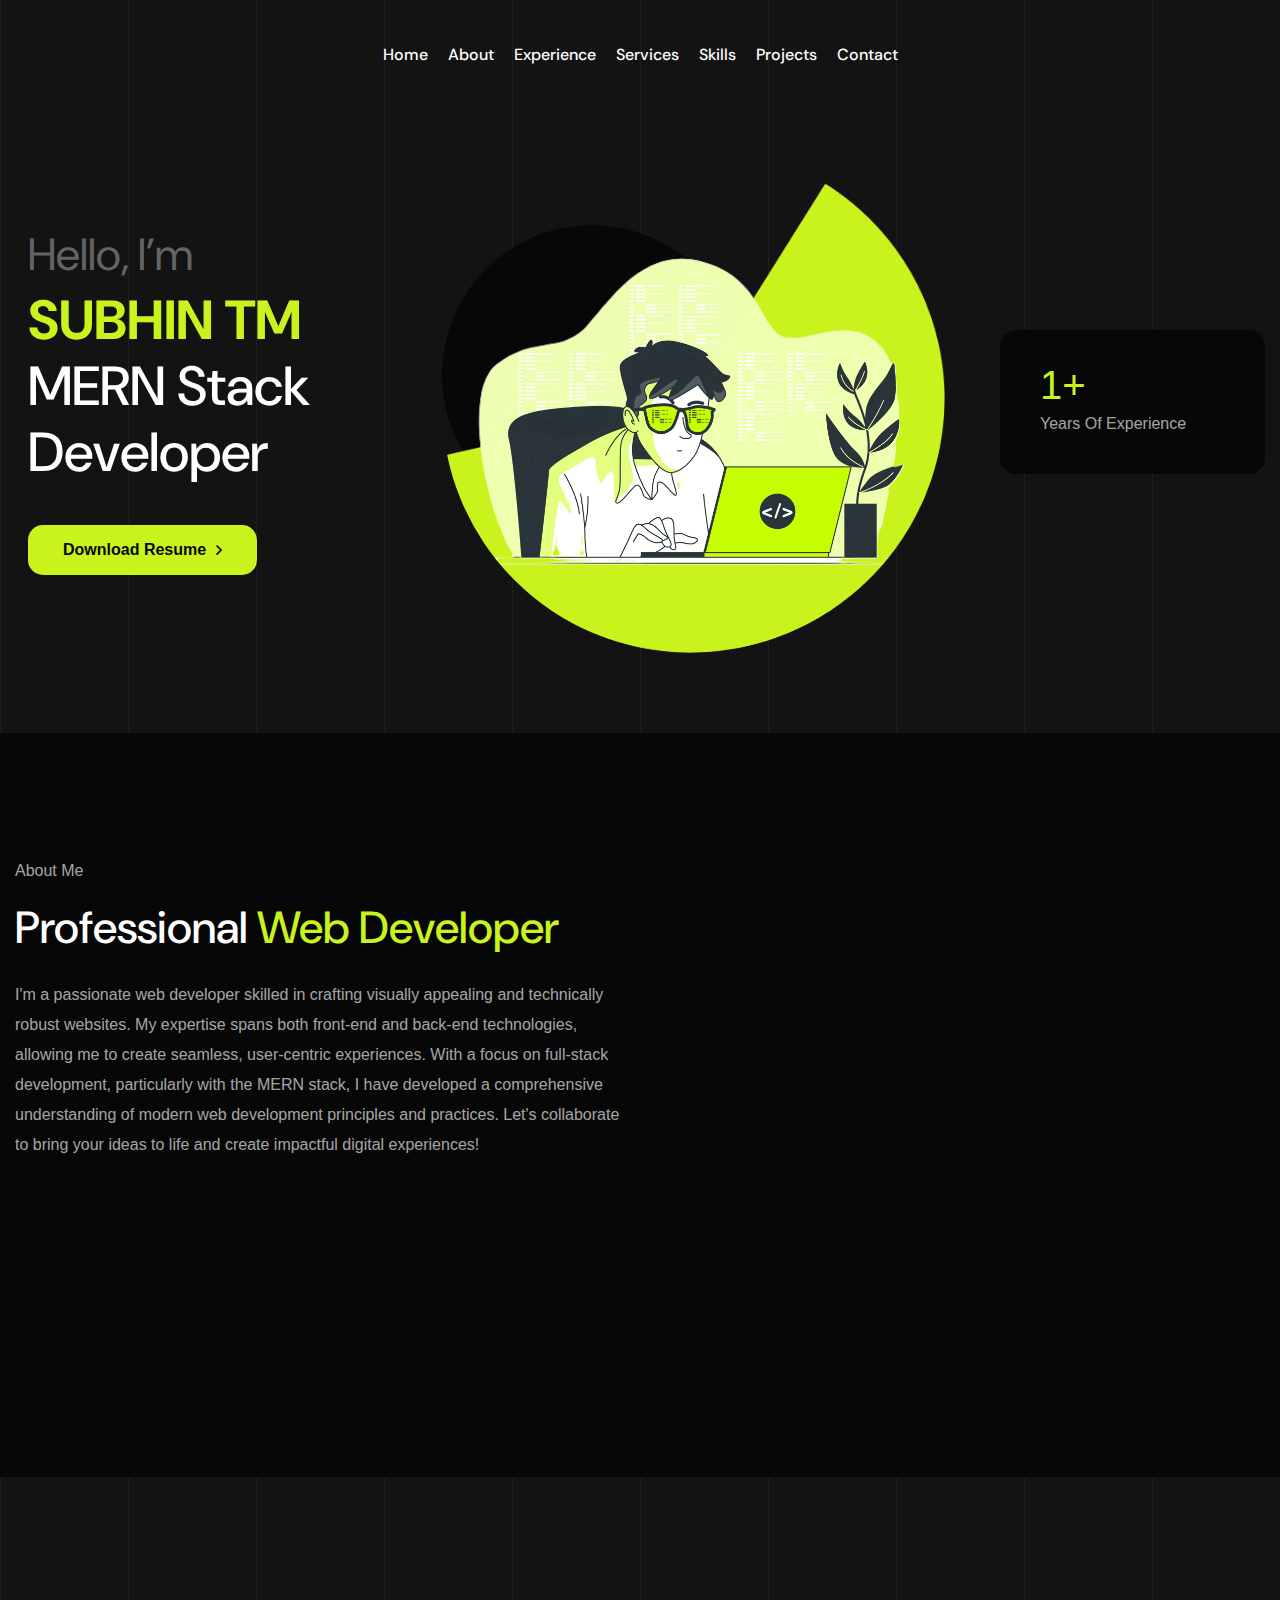
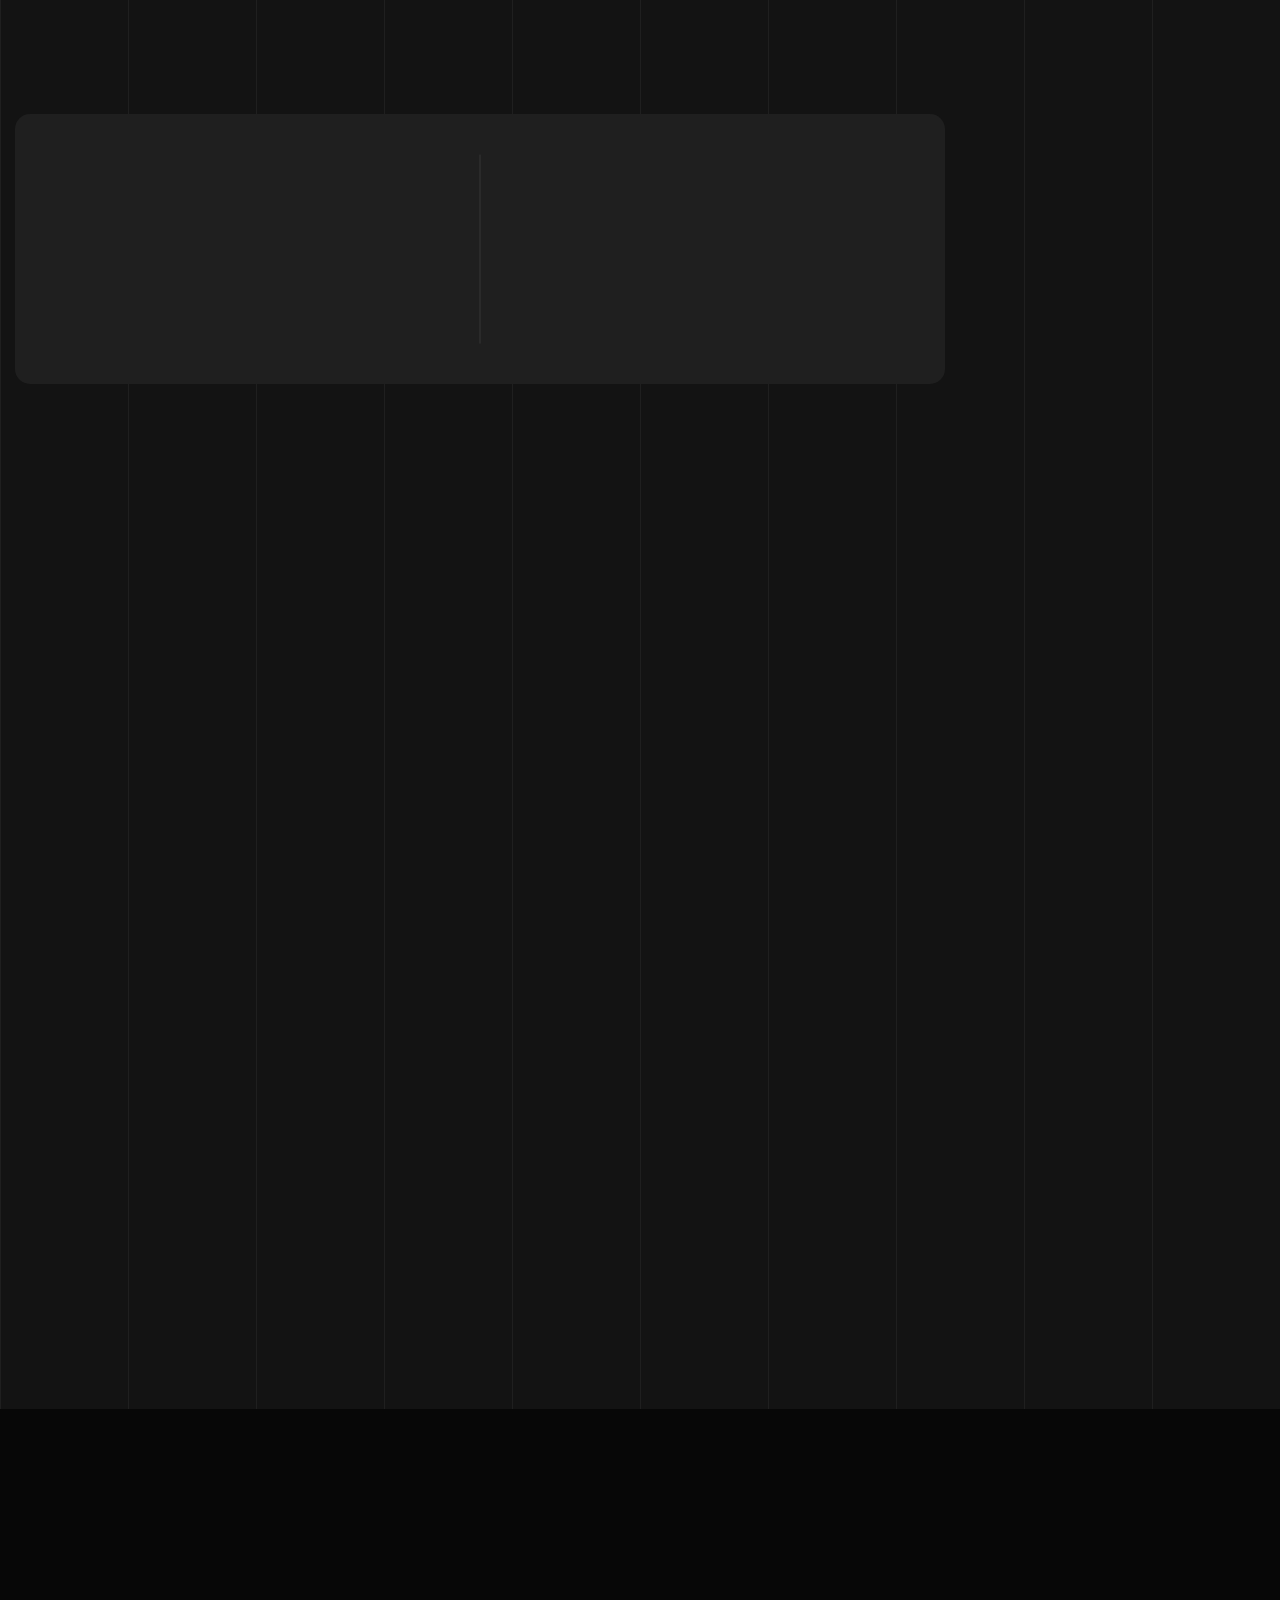
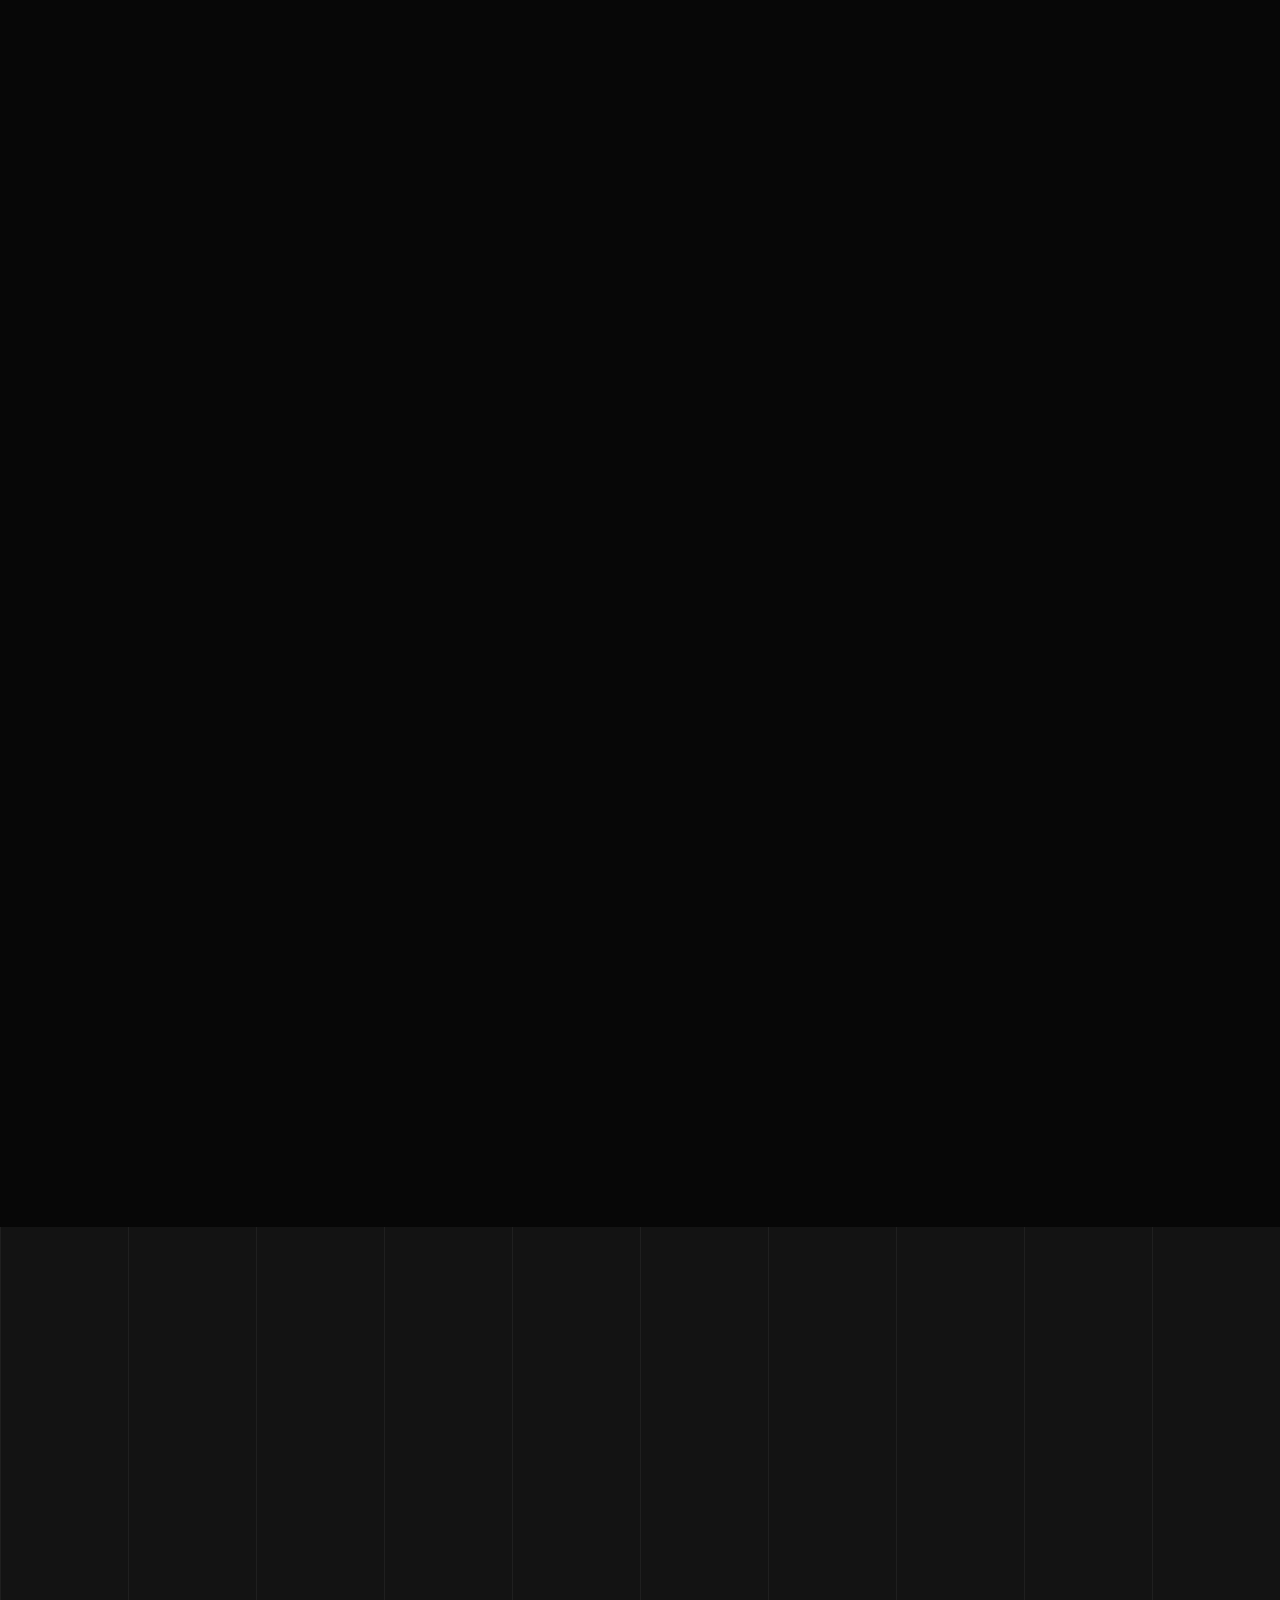
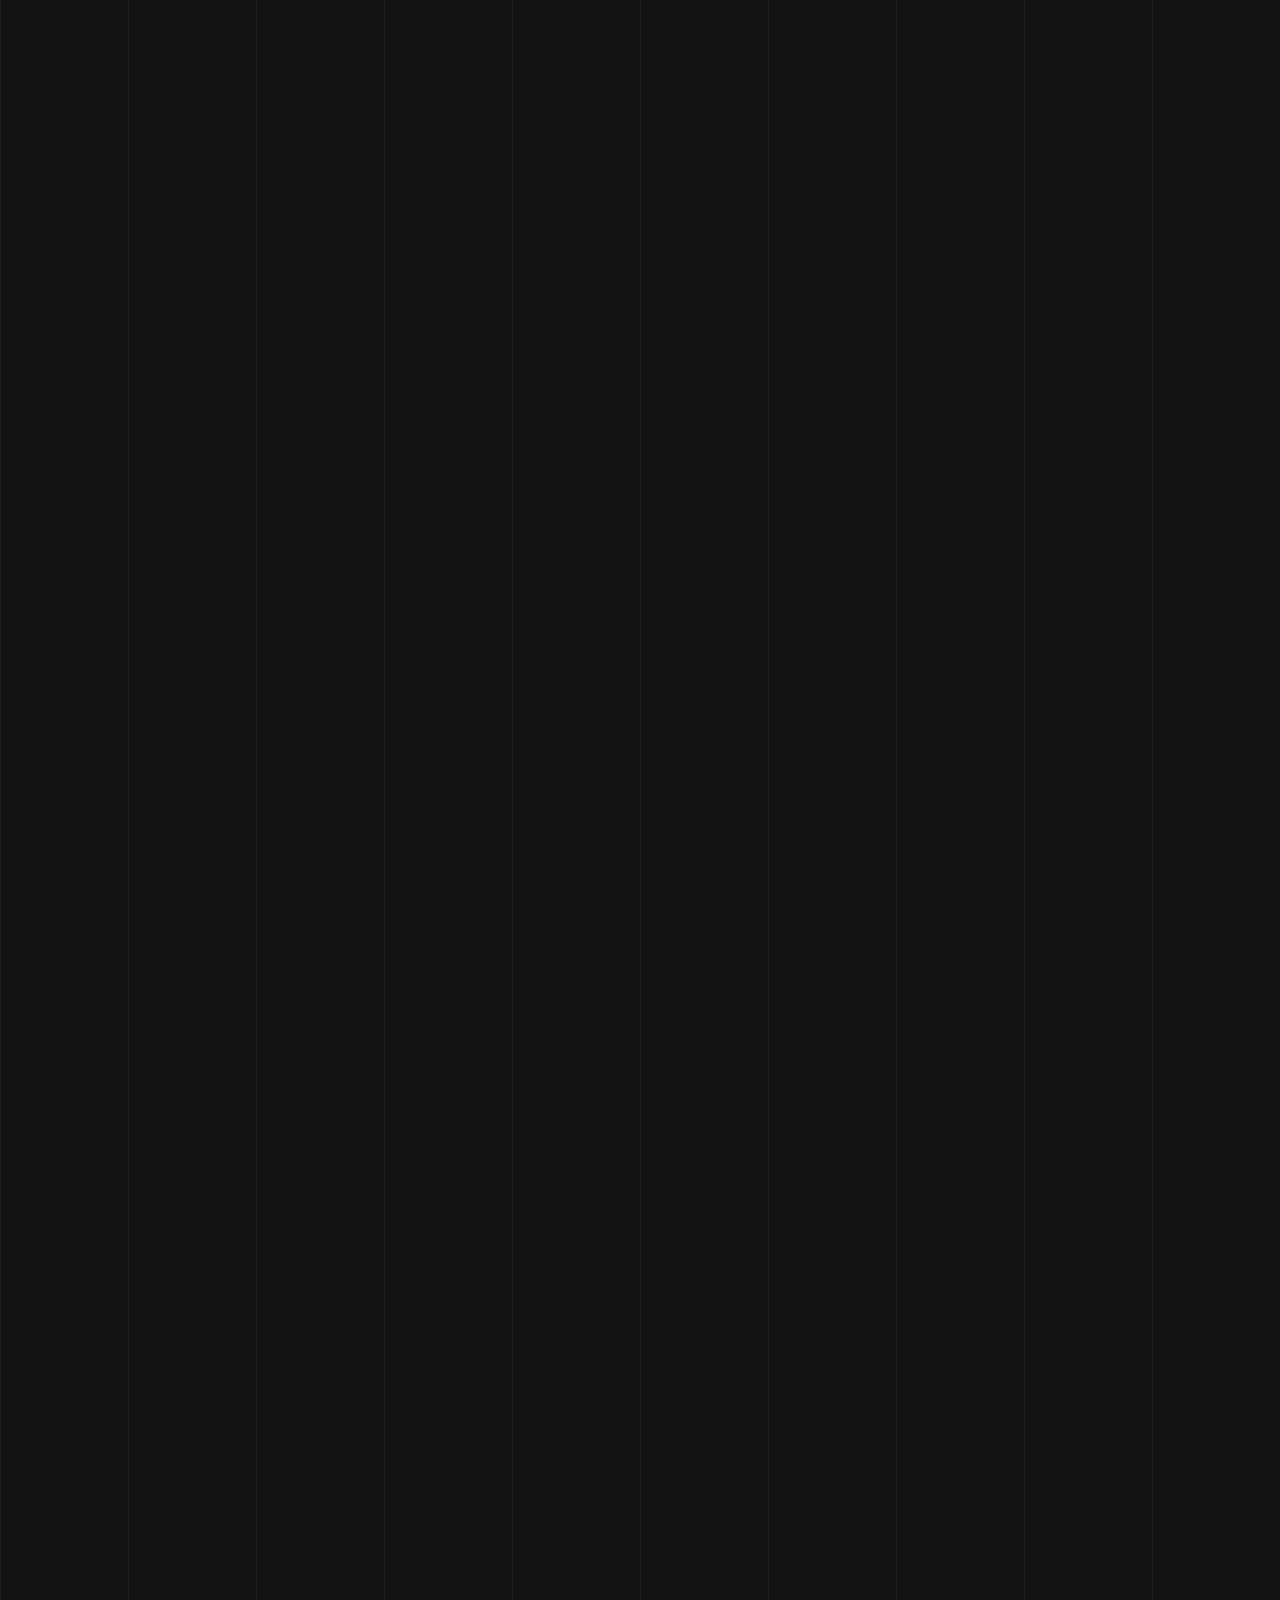
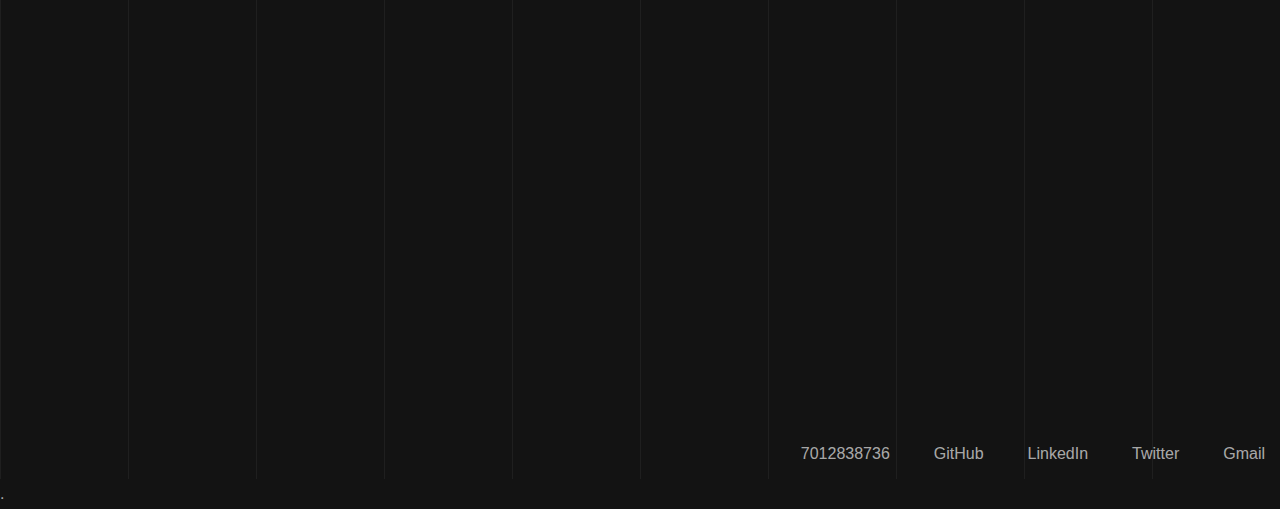
==== commit 33cff6d7: "seo increased and number added" ====
--- a/index.html
+++ b/index.html
@@ -9,7 +9,9 @@
     <meta name="viewport" content="width=device-width, initial-scale=1, shrink-to-fit=no">
 
     <!-- Title -->
-    <title>Portfolio</title>
+    <title>Subhin TM Portfolio</title>
+    <meta name="keywords" content="Subhin TM, Subhin TM portfolio, Subhin TM projects, Subhin TM developer, Subhin TM web development">
+    <meta name="author" content="Subhin TM">
     <!-- Favicon Icon -->
     <!-- <link rel="shortcut icon" href="assets/images/favicon.png" type=""> -->
     
@@ -96,7 +98,7 @@
                             <h1><b>SUBHIN TM</b> MERN Stack Developer</h1>
                             <p></p>
                             <div class="hero-btns">
-                                <a href="https://drive.google.com/file/d/1VQDu8NrergsKMDLRQy6FGhw_z3mb9g-M/view?usp=sharing" class="theme-btn">Download Resume<i class="far fa-angle-right"></i></a>
+                                <a href="https://drive.google.com/file/d/1jPwzjza7GgcvwQMlyiwS0A4VOYSnuoYk/view?usp=sharing" class="theme-btn">Download Resume<i class="far fa-angle-right"></i></a>
                               
                             </div>
                         </div>
@@ -624,7 +626,8 @@
                             </div>
                        </div>
                        <div id="contact" class="col-lg-6 text-lg-end">
-                           <ul class="footer-bottom-nav">                 
+                           <ul class="footer-bottom-nav">        
+                            <li><a href="tel:7012838736">7012838736</a></li>        
                                <li><a href="https://github.com/SUBHIN-TM">GitHub</a></li>
                                <li><a href="https://www.linkedin.com/in/subhin-tm/">LinkedIn</a></li>
                                <li><a href="https://x.com/subhintm?t=p_jfzYmU2TYT90Y9gI2flw&s=09">Twitter</a></li>          
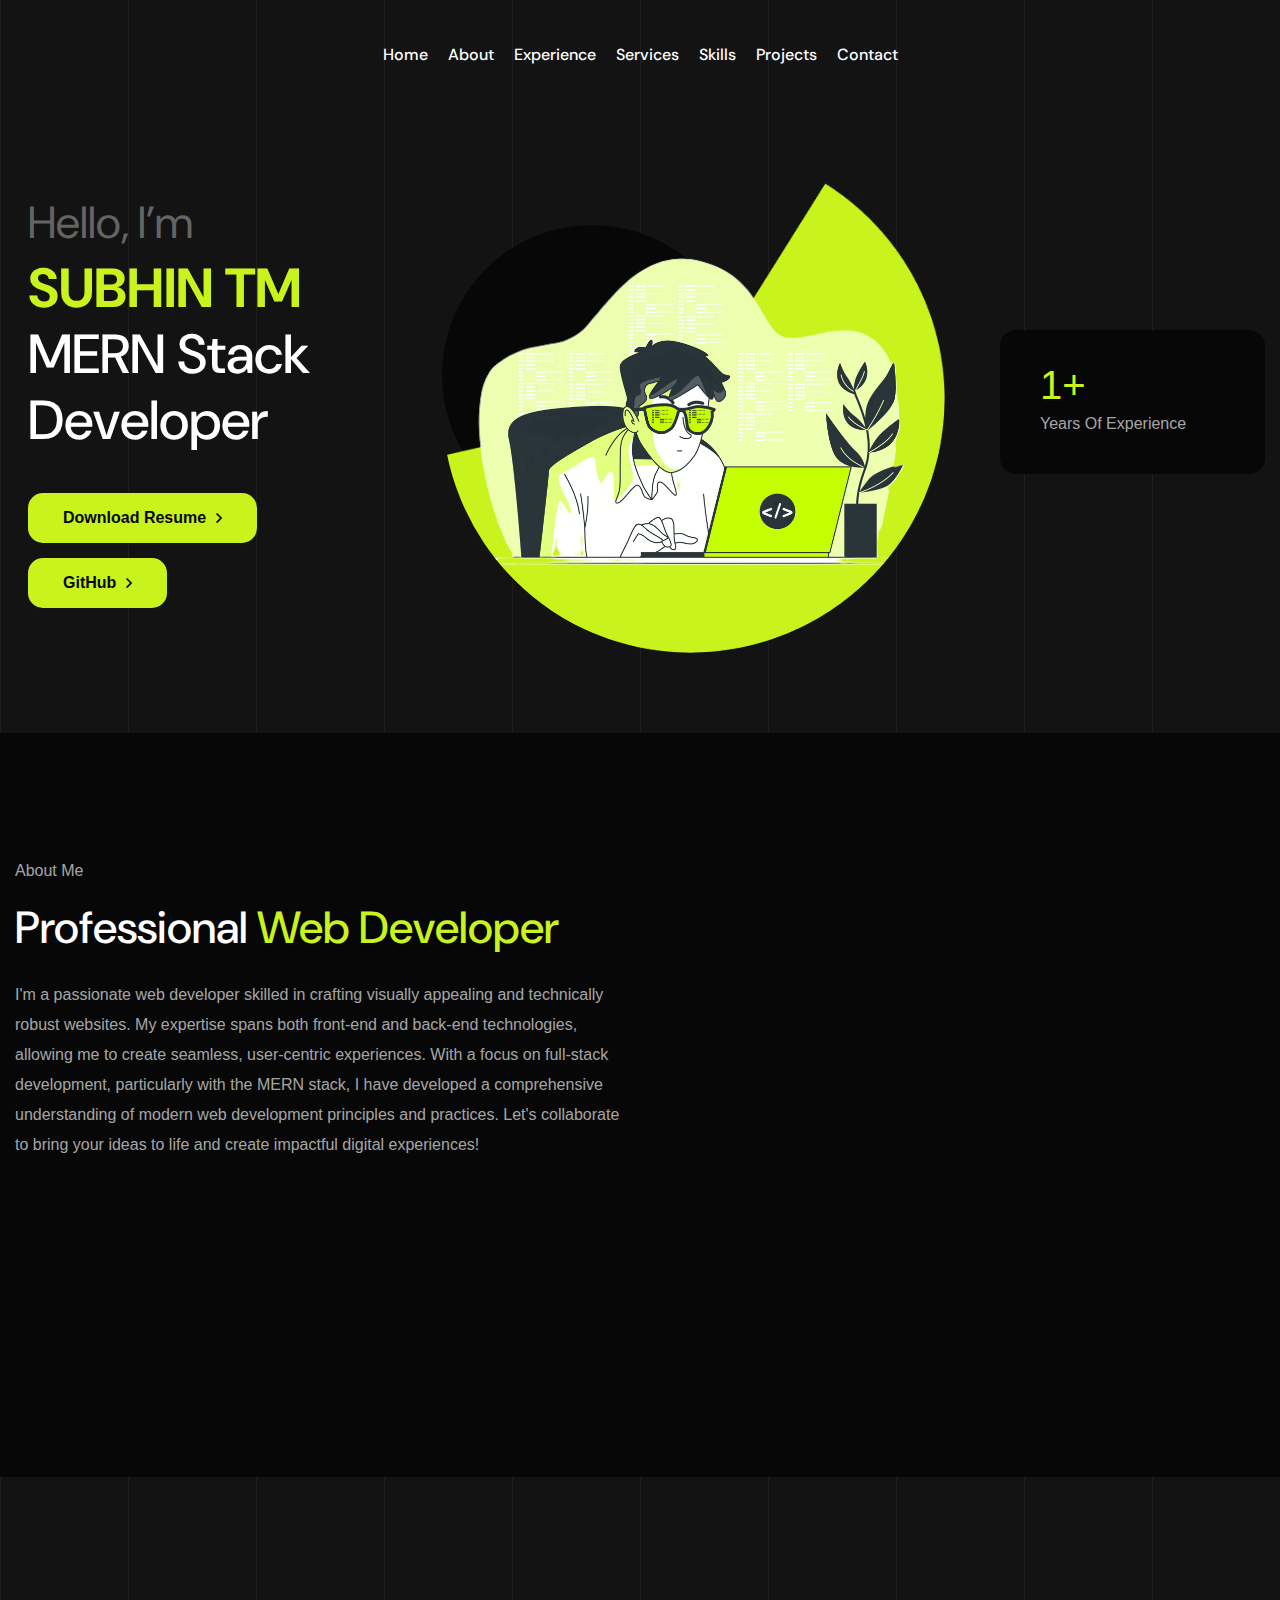
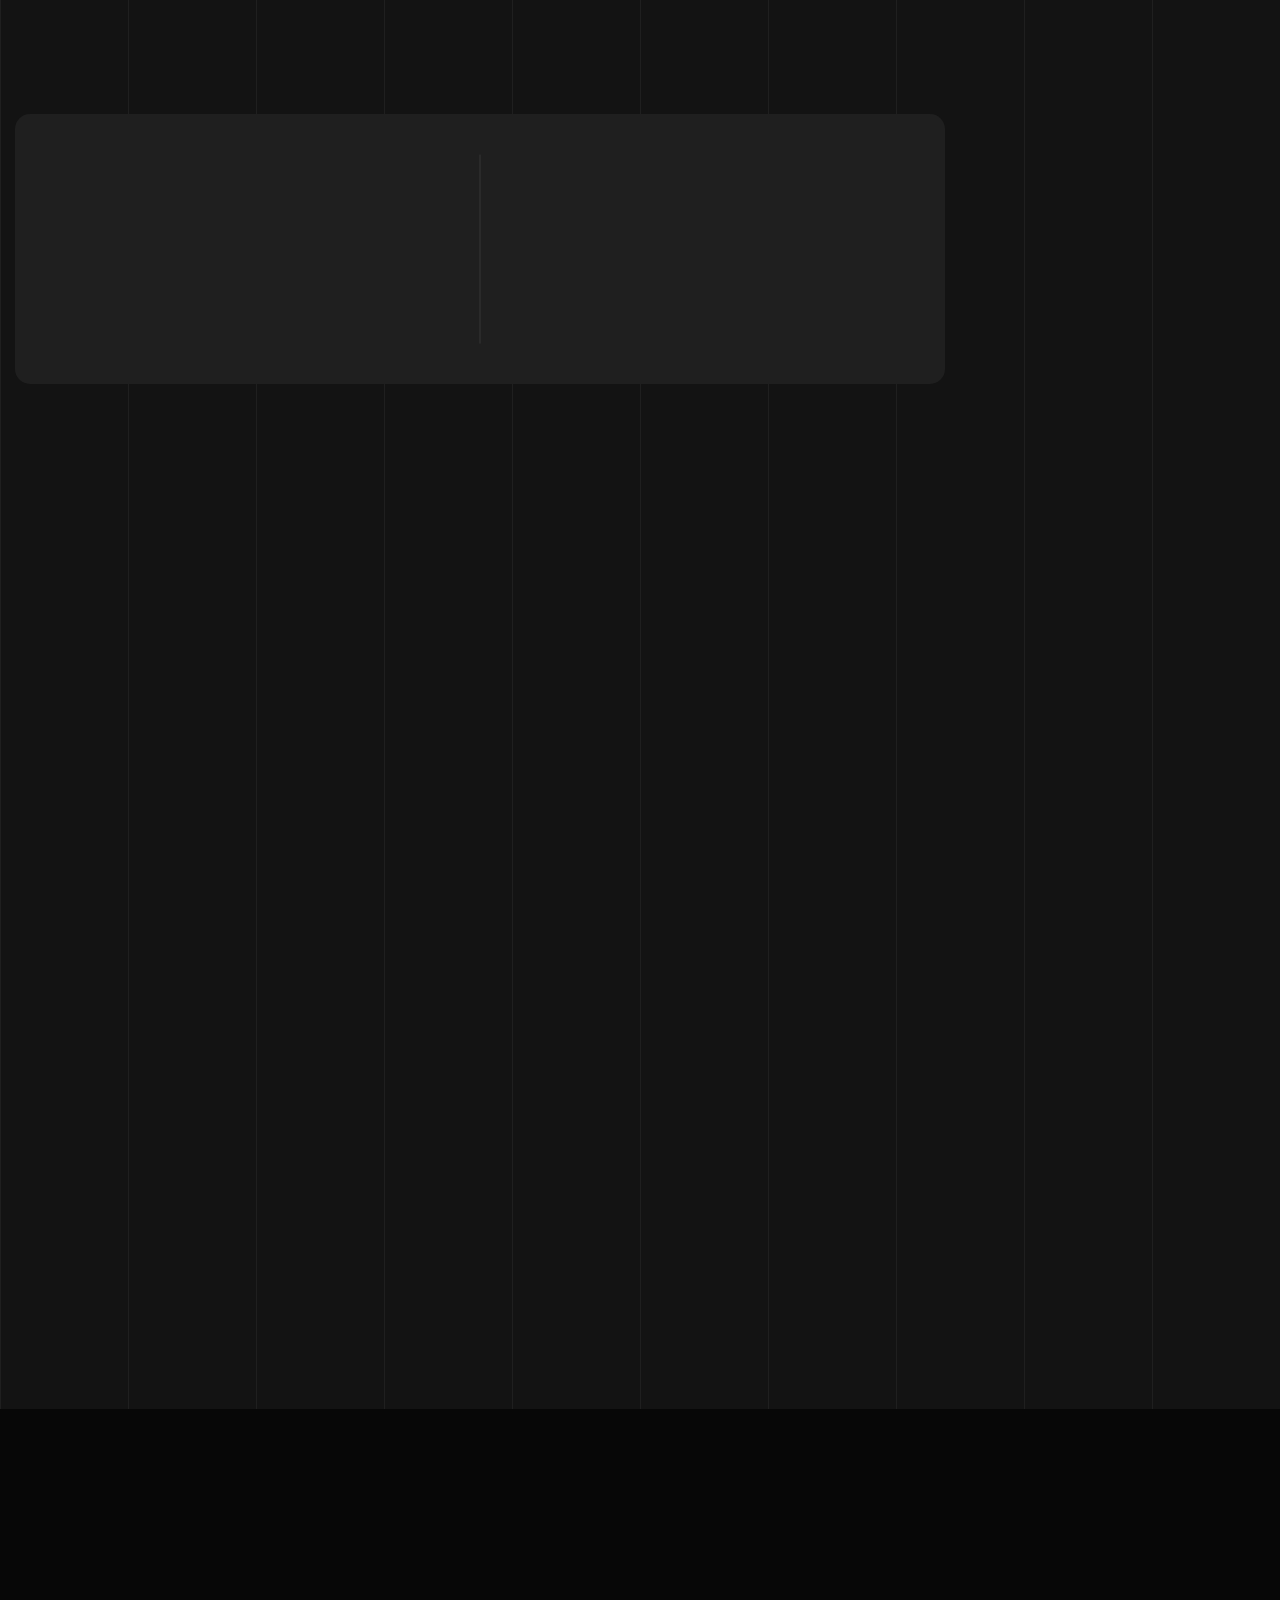
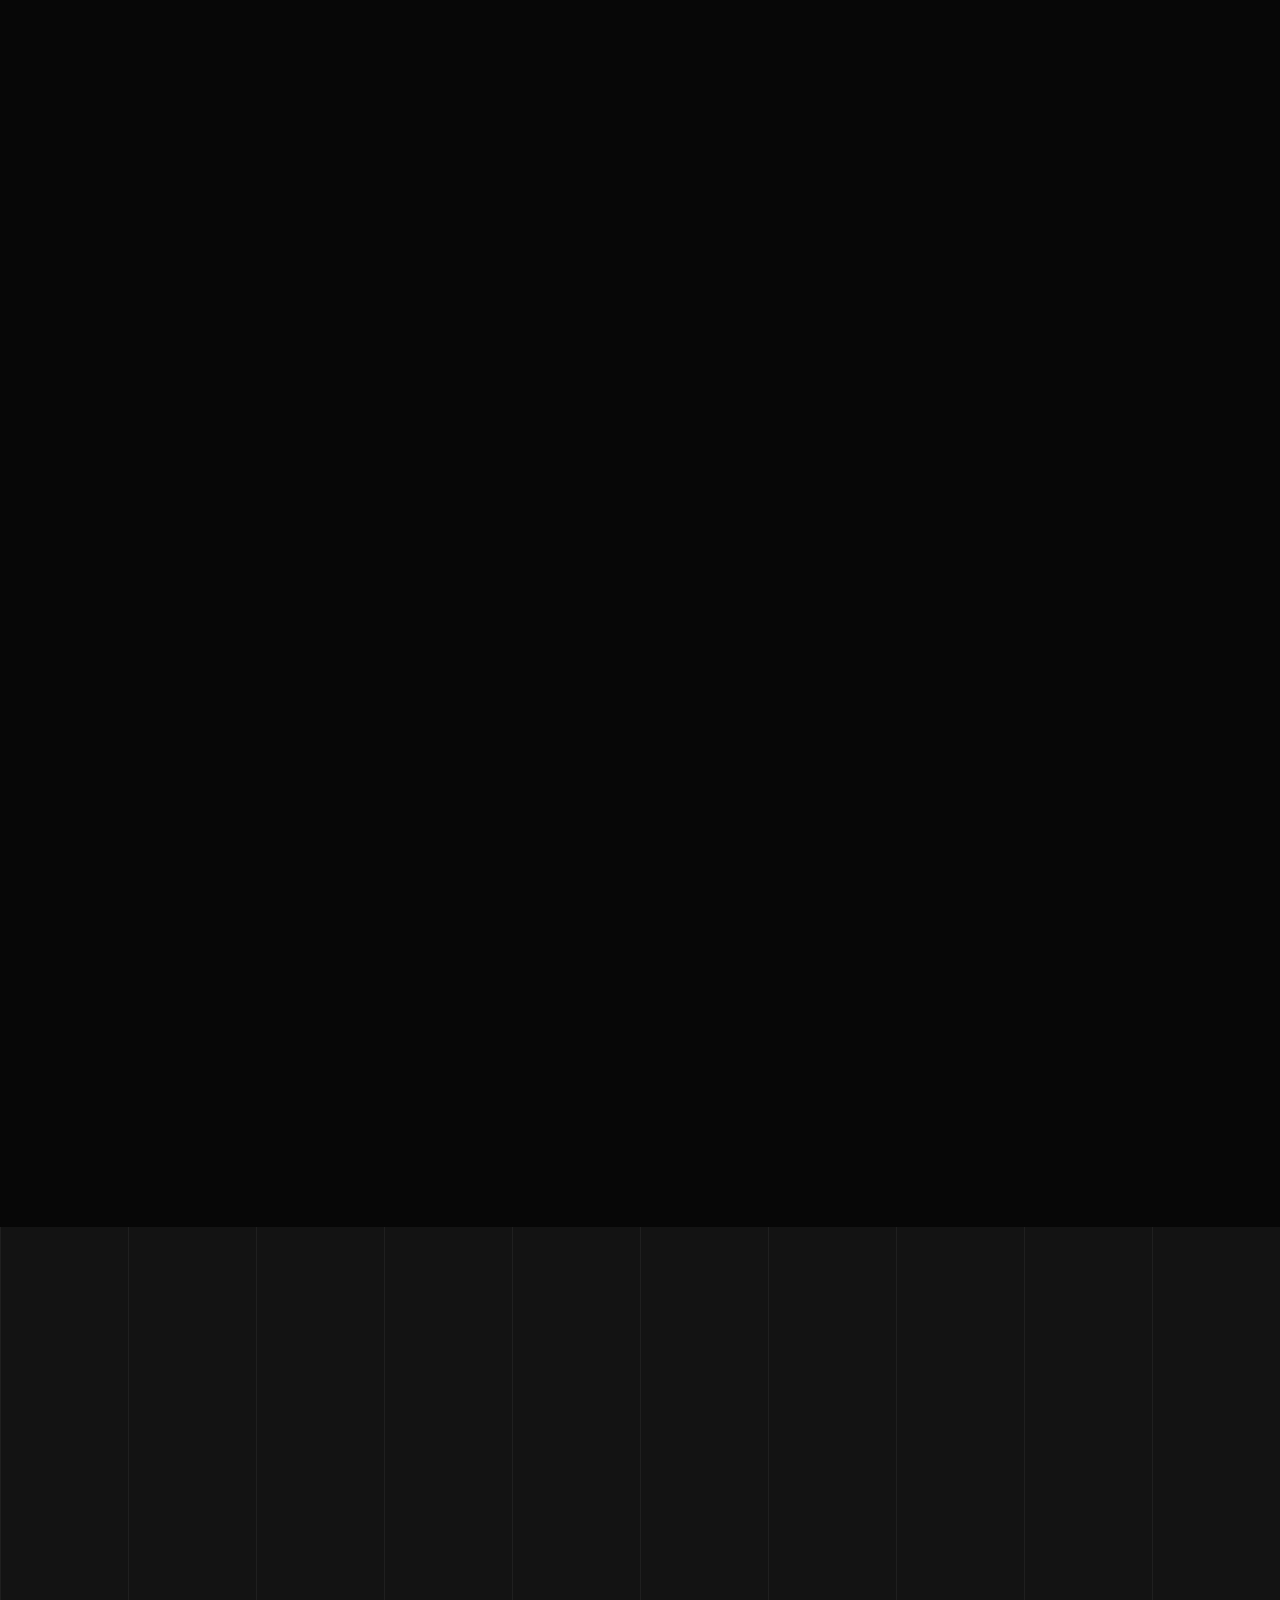
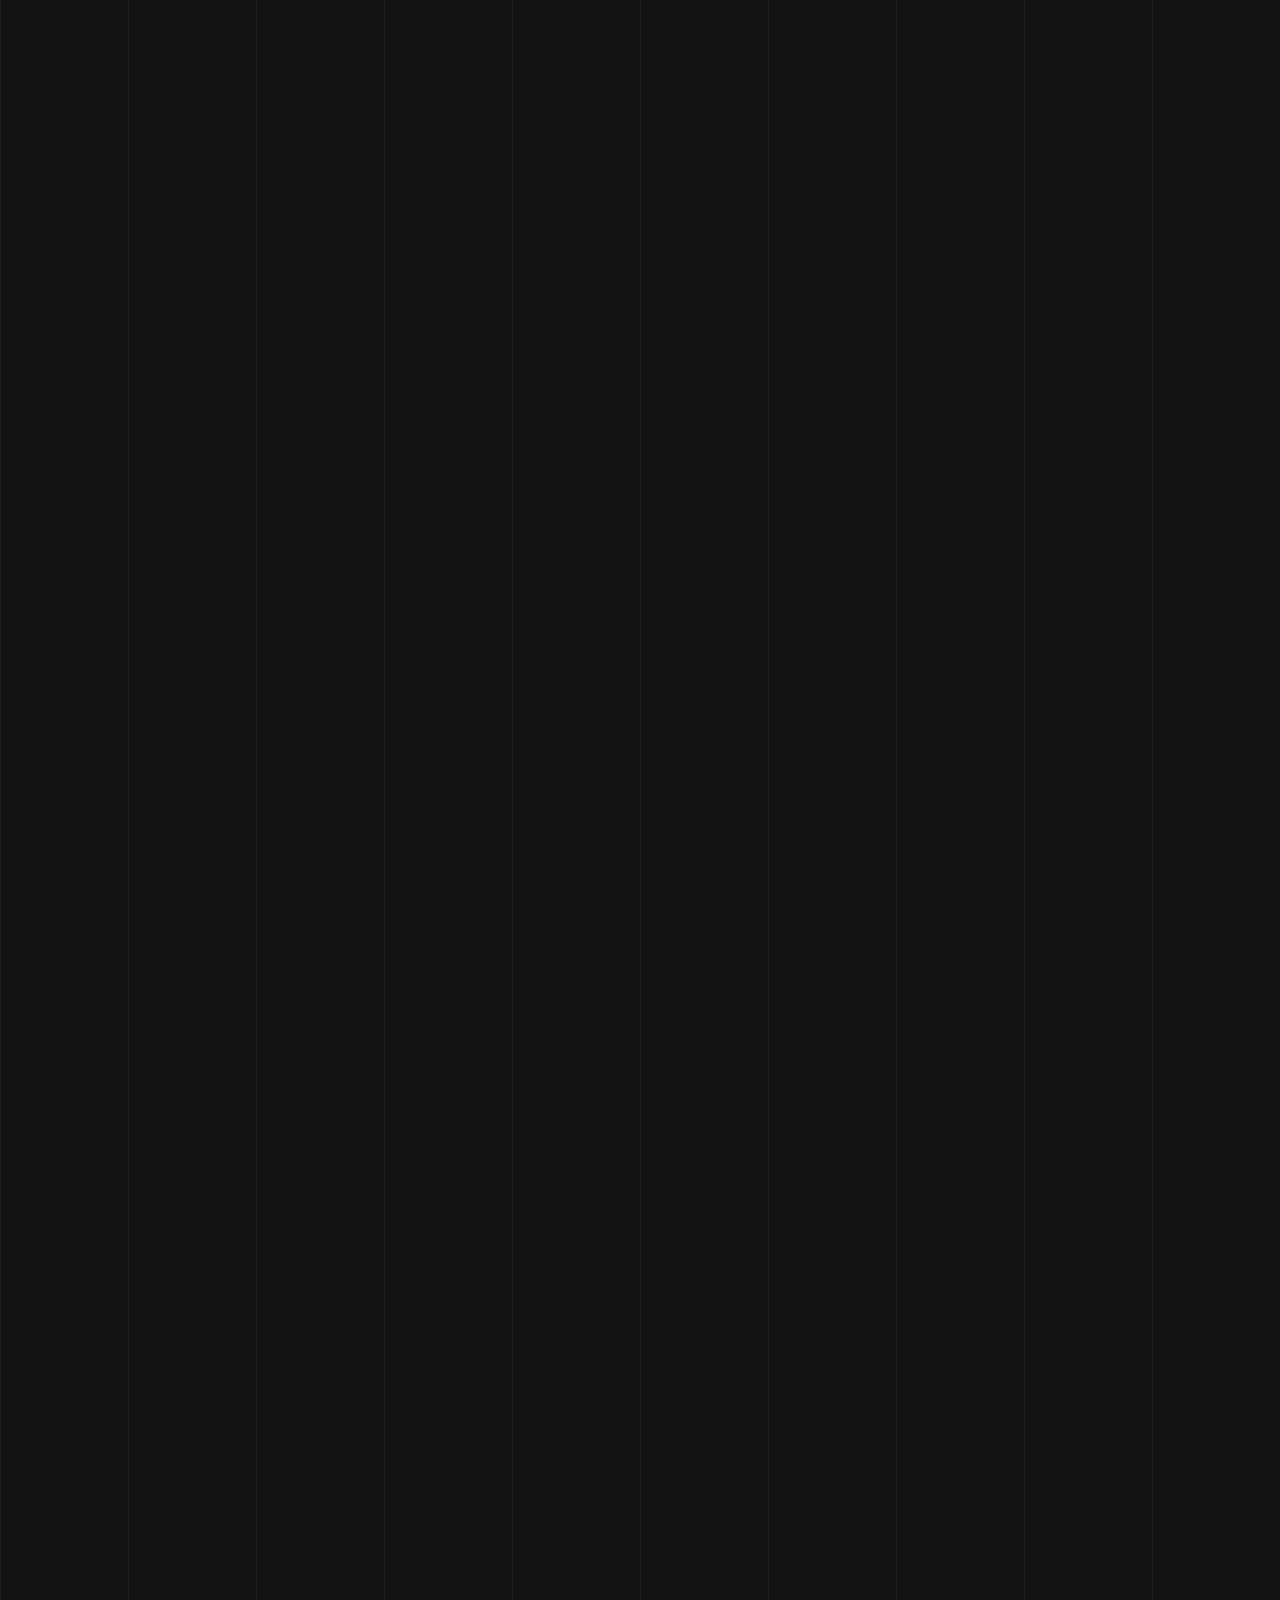
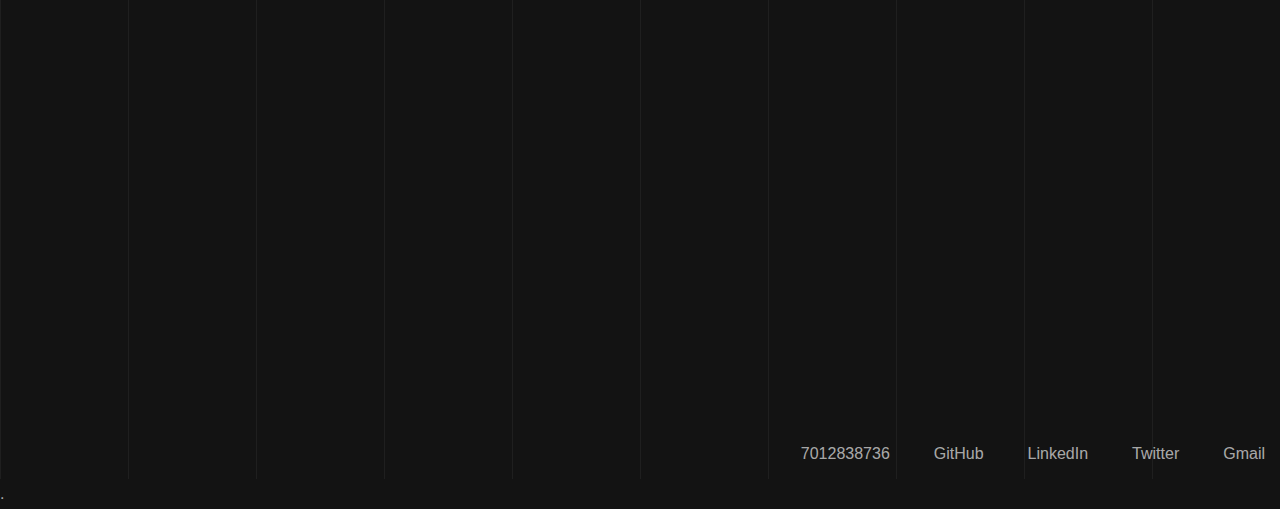
==== commit 42db5e8d: "added git" ====
--- a/index.html
+++ b/index.html
@@ -99,6 +99,7 @@
                             <p></p>
                             <div class="hero-btns">
                                 <a href="https://drive.google.com/file/d/1jPwzjza7GgcvwQMlyiwS0A4VOYSnuoYk/view?usp=sharing" class="theme-btn">Download Resume<i class="far fa-angle-right"></i></a>
+                                <a href="https://github.com/SUBHIN-TM" class="theme-btn">GitHub<i class="far fa-angle-right"></i></a>
                               
                             </div>
                         </div>
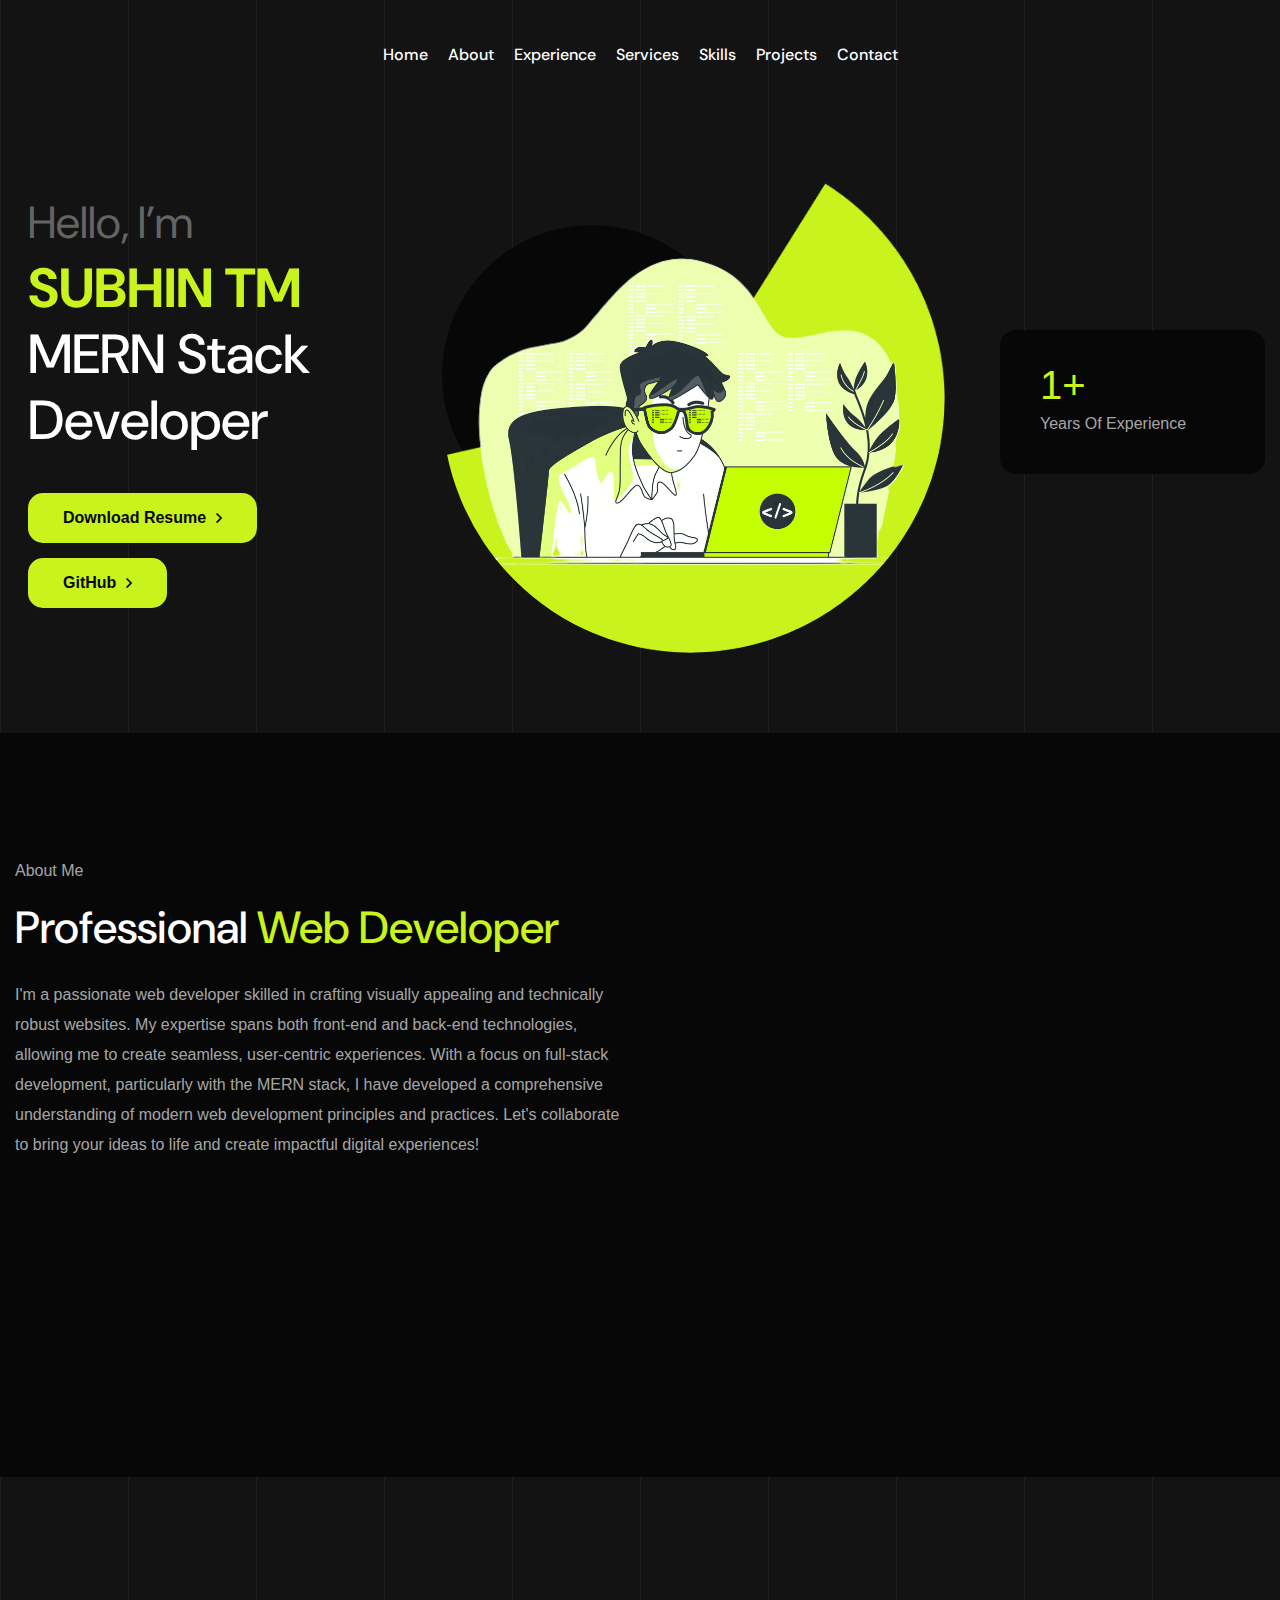
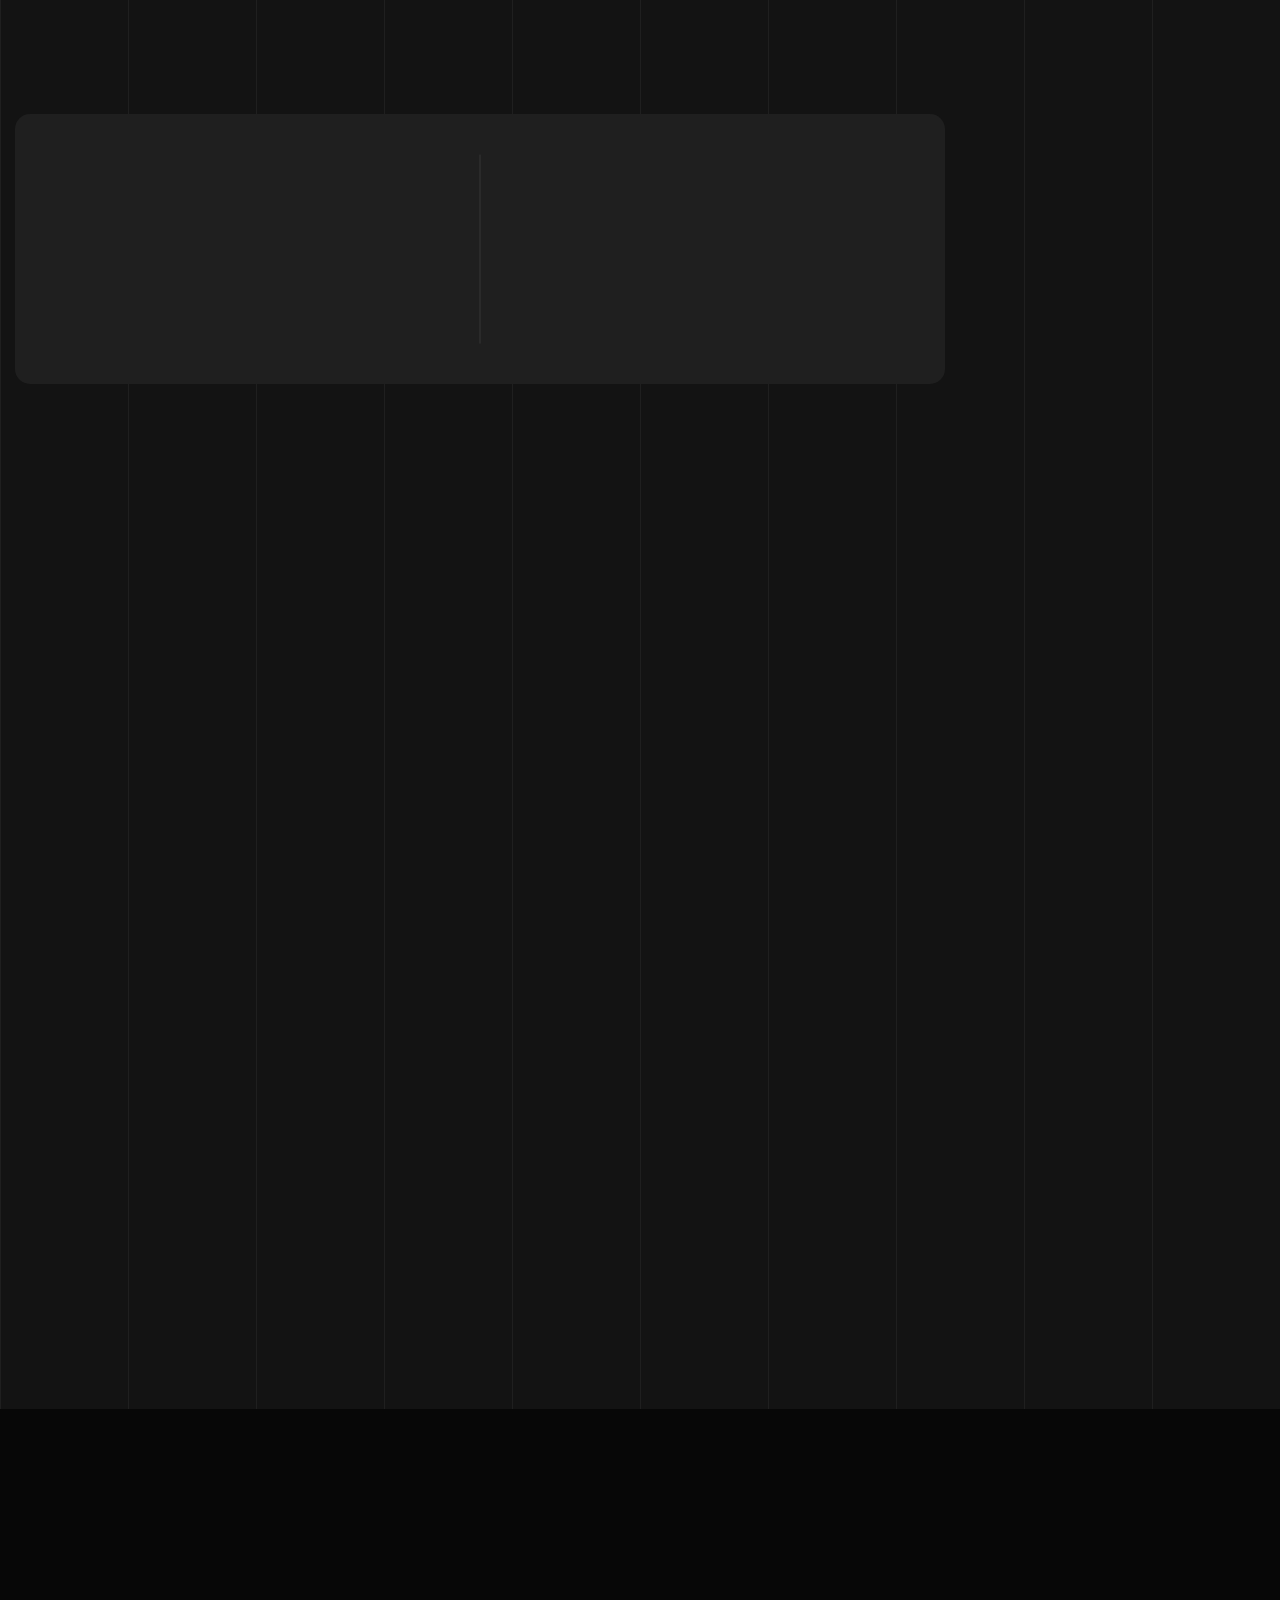
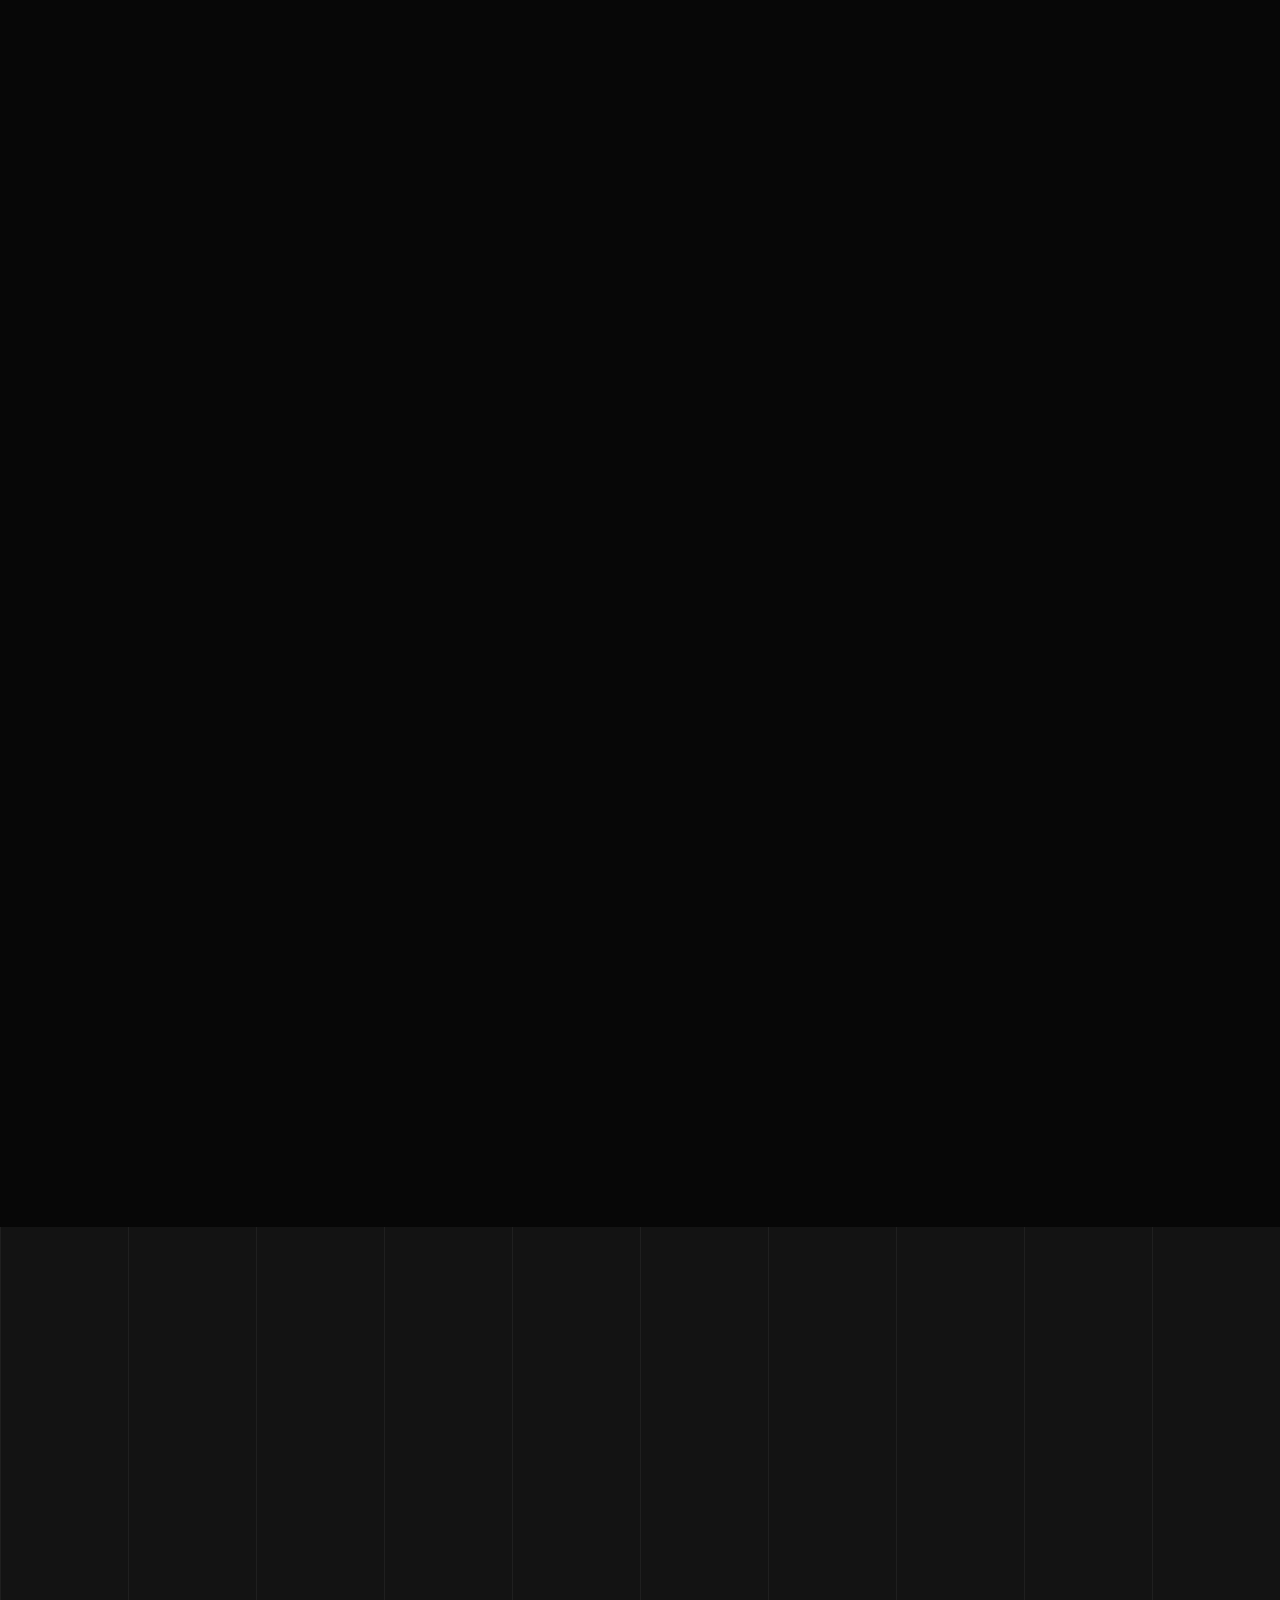
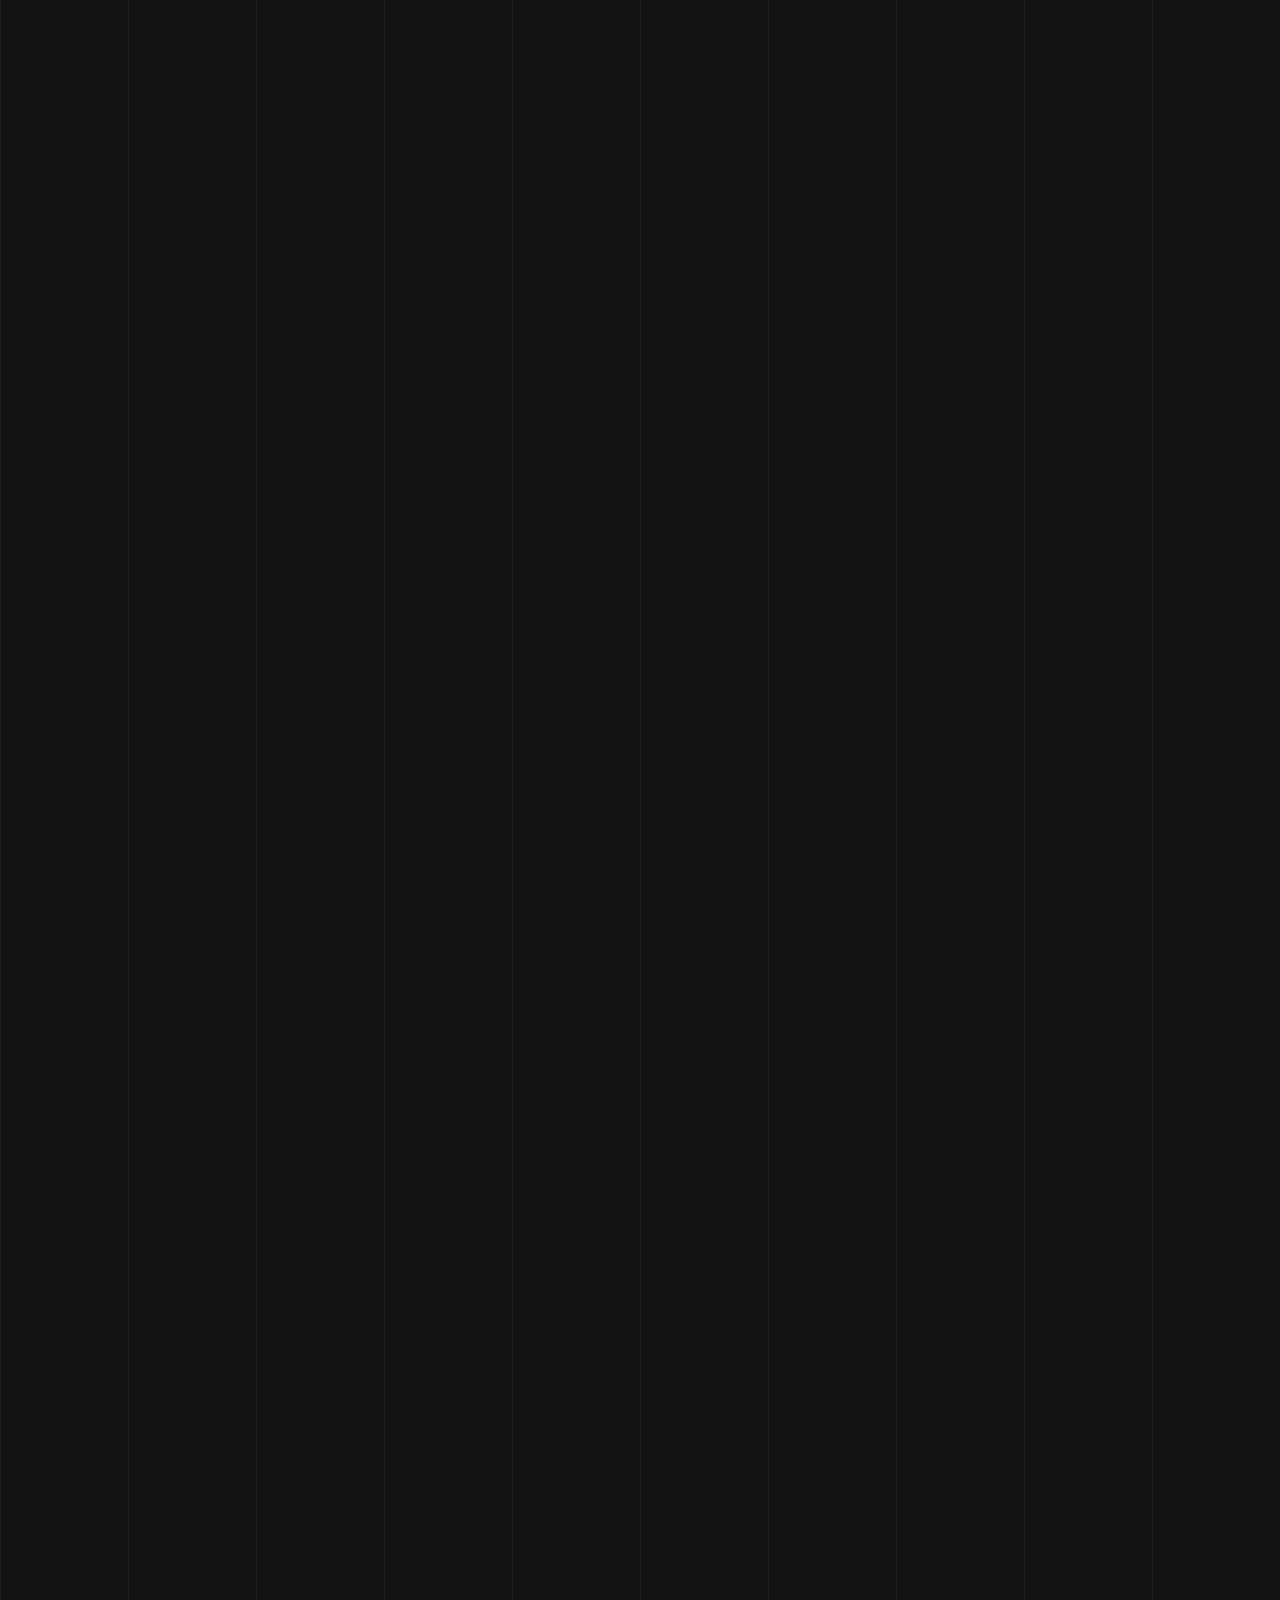
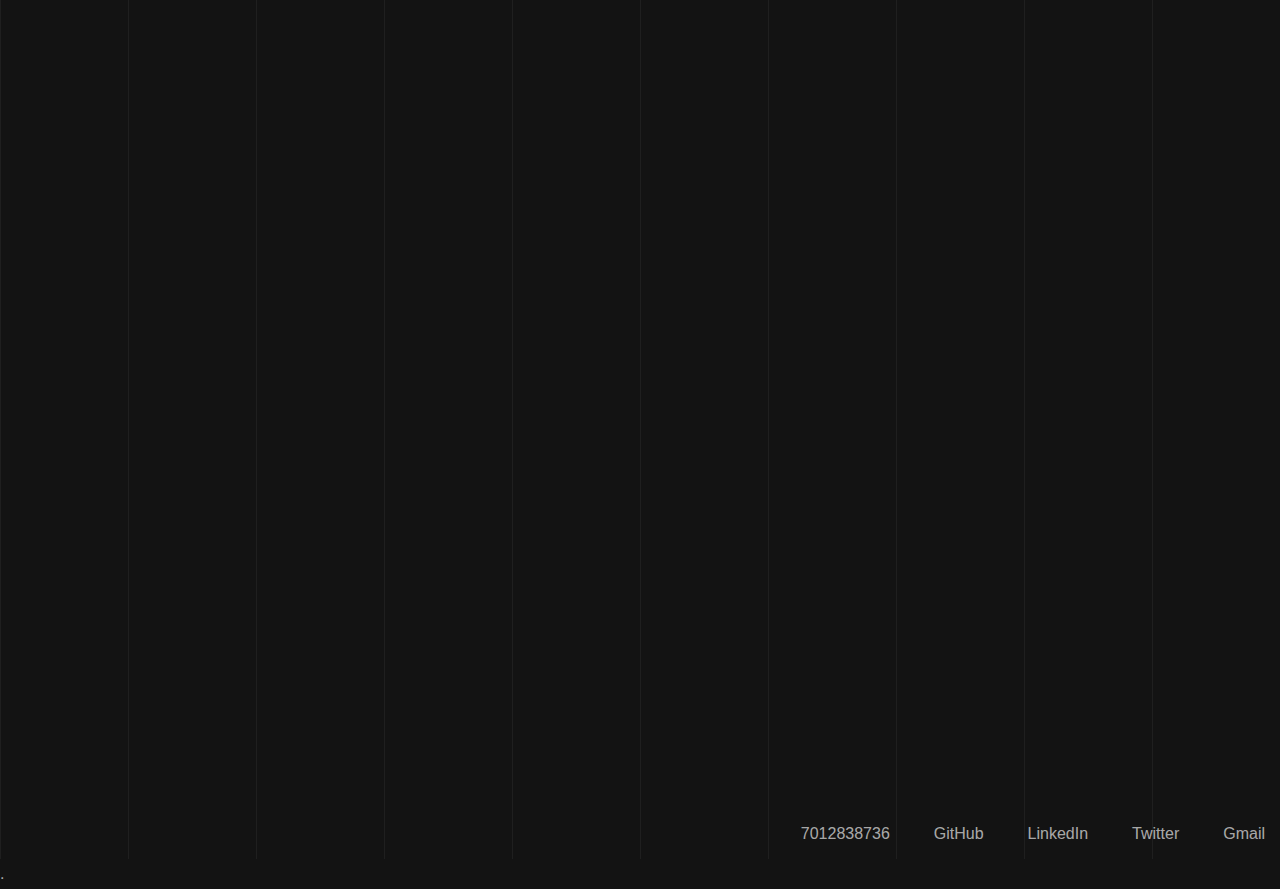
==== commit 1506b40a: "image changed" ====
--- a/index.html
+++ b/index.html
@@ -13,7 +13,7 @@
     <meta name="keywords" content="Subhin TM, Subhin TM portfolio, Subhin TM projects, Subhin TM developer, Subhin TM web development">
     <meta name="author" content="Subhin TM">
     <!-- Favicon Icon -->
-    <!-- <link rel="shortcut icon" href="assets/images/favicon.png" type=""> -->
+    <link rel="shortcut icon" href="assets/images/favicon.png" type="">
     
     <!-- Flaticon -->
     <link rel="stylesheet" href="assets/css/flaticon.min.css">
@@ -98,7 +98,7 @@
                             <h1><b>SUBHIN TM</b> MERN Stack Developer</h1>
                             <p></p>
                             <div class="hero-btns">
-                                <a href="https://drive.google.com/file/d/1jPwzjza7GgcvwQMlyiwS0A4VOYSnuoYk/view?usp=sharing" class="theme-btn">Download Resume<i class="far fa-angle-right"></i></a>
+                                <a href="https://drive.google.com/file/d/1u_Cj7kPWwkU_kixzxVatPi74fI6Qf_UW/view?usp=sharing" class="theme-btn">Download Resume<i class="far fa-angle-right"></i></a>
                                 <a href="https://github.com/SUBHIN-TM" class="theme-btn">GitHub<i class="far fa-angle-right"></i></a>
                               
                             </div>
@@ -564,6 +564,23 @@
                         </div>
                     </div>
                 </div>
+
+                <div class="row align-items-center pb-25">
+                    <div class="col-lg-6 order-lg-2">
+                        <div class="project-image wow fadeInLeft delay-0-2s">
+                            <img  src="assets/images/projects/PICKA.png" alt="Project">
+                        </div>
+                    </div>
+                    <div class="col-xl-5 col-lg-6 ms-auto">
+                        <div class="project-content wow fadeInRight delay-0-2s">
+                            <span class="sub-title"> Movie Ticket Booking App</span>
+                            <h2><a href="https://pickaticket.vercel.app/">Pick A Ticket</a></h2>
+                            <p>A MERN Stack application  specifically for individual movie theatres to simplify the ticket booking process for users. Built with a robust tech stack.</p>
+                            <a href="https://pickaticket.vercel.app/" class="details-btn"><i class="far fa-arrow-right"></i></a>
+                        </div>
+                    </div>
+                </div>
+
                 <div class="row align-items-center pb-25">
                     <div class="col-lg-6 order-lg-2">
                         <div class="project-image wow fadeInLeft delay-0-2s">
